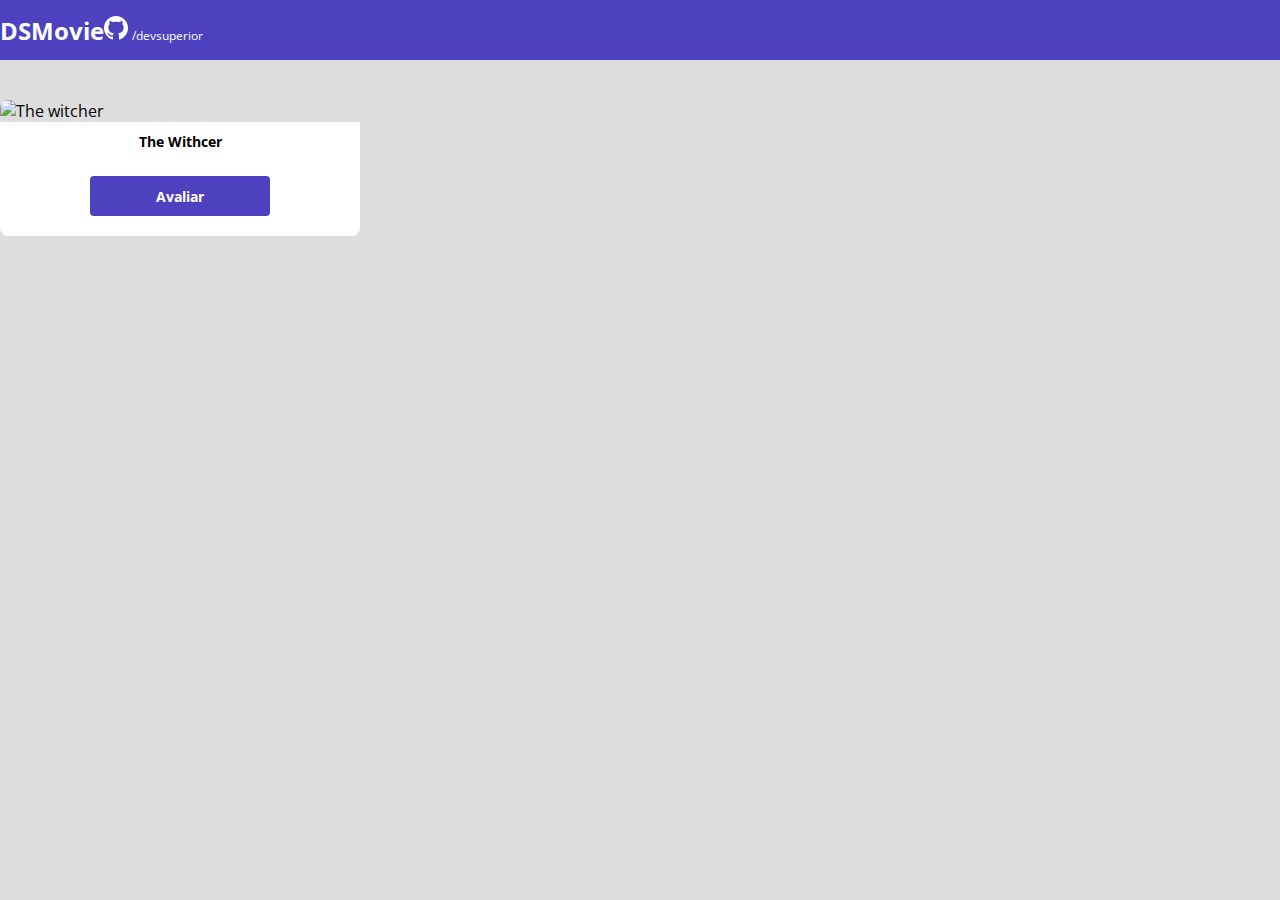
==== index.html @ dd4cf3e7 "Card de filmes" ====
<!DOCTYPE html>
<html lang="pt-br">

<head>
    <meta charset="UTF-8">
    <meta http-equiv="X-UA-Compatible" content="IE=edge">
    <meta name="viewport" content="width=device-width, initial-scale=1.0">
    <title>DSMovie</title>


    <link href="https://cdn.jsdelivr.net/npm/bootstrap@5.1.3/dist/css/bootstrap.min.css" rel="stylesheet"
        integrity="sha384-1BmE4kWBq78iYhFldvKuhfTAU6auU8tT94WrHftjDbrCEXSU1oBoqyl2QvZ6jIW3" crossorigin="anonymous">

    <link rel="stylesheet" href="css/styles.css">

</head>

<body>
    <header>
        <nav class="container">
            <h1>DSMovie</h1>

            <div class"dsmovie-contact-containe">
                <img src="img/github.svg" alt="Github">
                <a href="https://github.com/devsuperior">/devsuperior</a>
            </div>

        </nav>
    </header>

    <main>
        <section id="dsmovie-card-list" class="container">

            <div class="dsmovie-card">
                <img src="https://www.themoviedb.org/t/p/w533_and_h300_bestv2/jBJWaqoSCiARWtfV0GlqHrcdidd.jpg"alt="The witcher">                  
                <div class="dsmovie-card-description">
                    <h3> The Withcer</h3>
                    <a class="dsmovie-btn" href="form.html">Avaliar</a>
                           
                </div>
            </div>
        </section>
    </main>

</body>

</html>
---- css/styles.css ----
@import url('https://fonts.googleapis.com/css2?family=Open+Sans:wght@300;400;700&display=swap');

:root {
    --bg-gray: #ddd;
    --color-primary: #4D41C0;
    --white: #FFFFFF;
    --text-gray: #4a4a4a;
}

* {
    margin: 0;
    box-sizing: border-box;
    font-family: 'Open Sans', sans-serif;
}

h1,
h2,
h3,
h4,
h5,
h6 {
    margin: 0;
}

html,
body {
    background-color: var(--bg-gray);

}

header {
    background-color: var(--color-primary);
    color: var(--white);
    height: 60px;
    display: flex;
    align-items: center;

}

nav {
    display: flex;
    align-items: center;
    justify-content: space-between;

}

nav h1 {
    font-size: 24px;
    font-weight: 700;
}

nav a {
    font-size: 12px;
    font-weight: 400;

}

a,
a:hover {
    text-decoration: none;
    color: unset;

}

.dsmovie-contact-containe {
    display: flex;
    align-items: center;

}

.dsmovie-contact-containe img {
    margin-right: 10px;
}

#dsmovie-card-list {
    padding: 40px 0;
}

.dsmovie-card {
    width: 360px;
    }

.dsmovie-card img {
    border-radius: 8px 8px 0 0;
    width: 100%;
}

.dsmovie-card-description {
    background-color: var(--white);
    padding: 10px 0 20px 0;
    display: flex;
    flex-direction: column;
    align-items: center;
    border-radius: 0 0 8px 8px;
    

}

.dsmovie-card-description h3 {
    font-size: 14px;
    font-weight: 700;
    margin-bottom: 25px;

}

.dsmovie-btn,
.dsmovie-btn:hover {
    width: 180px;
    height: 40px;
    background-color: var(--color-primary);
    color: var(--white);
    font-size: 14px;
    font-weight: 700;
    display: flex;
    align-items: center;
    justify-content: center;
    border-radius: 4px;

}
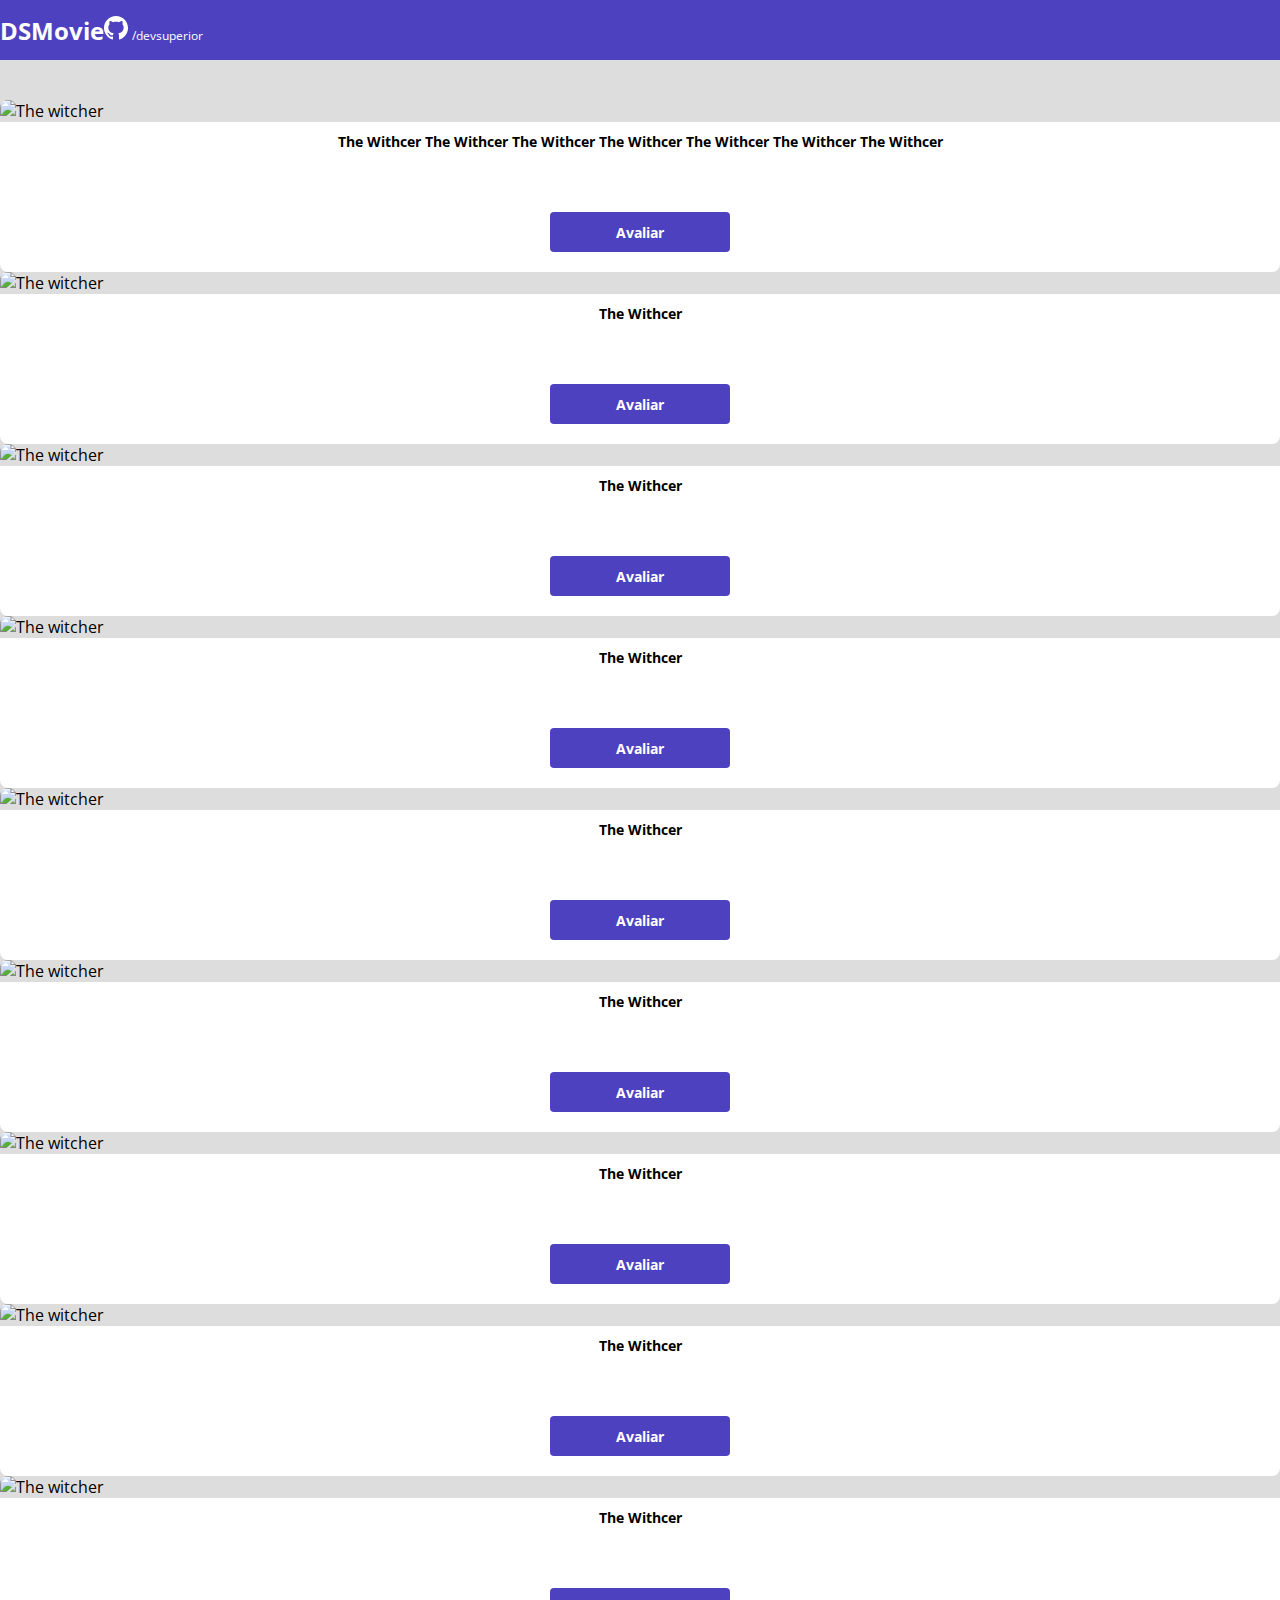
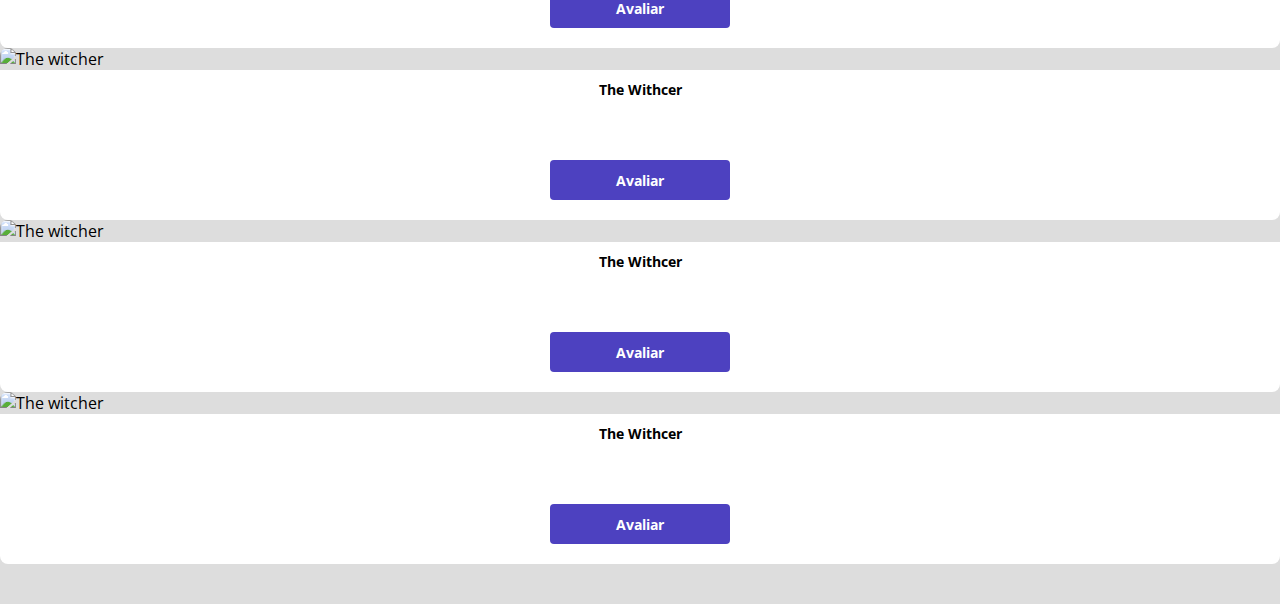
==== commit 4fe42fe3: "Listagem de cards" ====
--- a/index.html
+++ b/index.html
@@ -30,15 +30,143 @@
 
     <main>
         <section id="dsmovie-card-list" class="container">
+            <div class="row">
 
-            <div class="dsmovie-card">
-                <img src="https://www.themoviedb.org/t/p/w533_and_h300_bestv2/jBJWaqoSCiARWtfV0GlqHrcdidd.jpg"alt="The witcher">                  
-                <div class="dsmovie-card-description">
-                    <h3> The Withcer</h3>
-                    <a class="dsmovie-btn" href="form.html">Avaliar</a>
-                           
+                <div class="col-sm-6 col-lg-4 col-xl-3 mb-3">
+                    <div class="dsmovie-card">
+                        <img src="https://www.themoviedb.org/t/p/w533_and_h300_bestv2/jBJWaqoSCiARWtfV0GlqHrcdidd.jpg"
+                            alt="The witcher ">
+                        <div class="dsmovie-card-description">
+                            <h3> The Withcer The Withcer The Withcer The Withcer The Withcer The Withcer The Withcer</h3>
+                            <a class="dsmovie-btn" href="form.html">Avaliar</a>
+
+                        </div>
+                    </div>
                 </div>
-            </div>
+                <div class="col-sm-6 col-lg-4 col-xl-3 mb-3">
+                    <div class="dsmovie-card">
+                        <img src="https://www.themoviedb.org/t/p/w533_and_h300_bestv2/jBJWaqoSCiARWtfV0GlqHrcdidd.jpg"
+                            alt="The witcher">
+                        <div class="dsmovie-card-description">
+                            <h3> The Withcer</h3>
+                            <a class="dsmovie-btn" href="form.html">Avaliar</a>
+
+                        </div>
+                    </div>
+                </div>
+                <div class="col-sm-6 col-lg-4 col-xl-3 mb-3">
+                    <div class="dsmovie-card">
+                        <img src="https://www.themoviedb.org/t/p/w533_and_h300_bestv2/jBJWaqoSCiARWtfV0GlqHrcdidd.jpg"
+                            alt="The witcher">
+                        <div class="dsmovie-card-description">
+                            <h3> The Withcer</h3>
+                            <a class="dsmovie-btn" href="form.html">Avaliar</a>
+
+                        </div>
+                    </div>
+                </div>
+                <div class="col-sm-6 col-lg-4 col-xl-3 mb-3">
+                    <div class="dsmovie-card">
+                        <img src="https://www.themoviedb.org/t/p/w533_and_h300_bestv2/jBJWaqoSCiARWtfV0GlqHrcdidd.jpg"
+                            alt="The witcher">
+                        <div class="dsmovie-card-description">
+                            <h3> The Withcer</h3>
+                            <a class="dsmovie-btn" href="form.html">Avaliar</a>
+
+                        </div>
+                    </div>
+                </div>
+                <div class="col-sm-6 col-lg-4 col-xl-3 mb-3">
+                    <div class="dsmovie-card">
+                        <img src="https://www.themoviedb.org/t/p/w533_and_h300_bestv2/jBJWaqoSCiARWtfV0GlqHrcdidd.jpg"
+                            alt="The witcher">
+                        <div class="dsmovie-card-description">
+                            <h3> The Withcer</h3>
+                            <a class="dsmovie-btn" href="form.html">Avaliar</a>
+
+                        </div>
+                    </div>
+                </div>
+                <div class="col-sm-6 col-lg-4 col-xl-3 mb-3">
+                    <div class="dsmovie-card">
+                        <img src="https://www.themoviedb.org/t/p/w533_and_h300_bestv2/jBJWaqoSCiARWtfV0GlqHrcdidd.jpg"
+                            alt="The witcher">
+                        <div class="dsmovie-card-description">
+                            <h3> The Withcer</h3>
+                            <a class="dsmovie-btn" href="form.html">Avaliar</a>
+
+                        </div>
+                    </div>
+                </div>
+                <div class="col-sm-6 col-lg-4 col-xl-3 mb-3">
+                    <div class="dsmovie-card">
+                        <img src="https://www.themoviedb.org/t/p/w533_and_h300_bestv2/jBJWaqoSCiARWtfV0GlqHrcdidd.jpg"
+                            alt="The witcher">
+                        <div class="dsmovie-card-description">
+                            <h3> The Withcer</h3>
+                            <a class="dsmovie-btn" href="form.html">Avaliar</a>
+
+                        </div>
+                    </div>
+                </div>
+                <div class="col-sm-6 col-lg-4 col-xl-3 mb-3">
+                    <div class="dsmovie-card">
+                        <img src="https://www.themoviedb.org/t/p/w533_and_h300_bestv2/jBJWaqoSCiARWtfV0GlqHrcdidd.jpg"
+                            alt="The witcher">
+                        <div class="dsmovie-card-description">
+                            <h3> The Withcer</h3>
+                            <a class="dsmovie-btn" href="form.html">Avaliar</a>
+
+                        </div>
+                    </div>
+                </div>
+                <div class="col-sm-6 col-lg-4 col-xl-3 mb-3">
+                    <div class="dsmovie-card">
+                        <img src="https://www.themoviedb.org/t/p/w533_and_h300_bestv2/jBJWaqoSCiARWtfV0GlqHrcdidd.jpg"
+                            alt="The witcher">
+                        <div class="dsmovie-card-description">
+                            <h3> The Withcer</h3>
+                            <a class="dsmovie-btn" href="form.html">Avaliar</a>
+
+                        </div>
+                    </div>
+                </div>
+                <div class="col-sm-6 col-lg-4 col-xl-3 mb-3">
+                    <div class="dsmovie-card">
+                        <img src="https://www.themoviedb.org/t/p/w533_and_h300_bestv2/jBJWaqoSCiARWtfV0GlqHrcdidd.jpg"
+                            alt="The witcher">
+                        <div class="dsmovie-card-description">
+                            <h3> The Withcer</h3>
+                            <a class="dsmovie-btn" href="form.html">Avaliar</a>
+
+                        </div>
+                    </div>
+                </div>
+                <div class="col-sm-6 col-lg-4 col-xl-3 mb-3">
+                    <div class="dsmovie-card">
+                        <img src="https://www.themoviedb.org/t/p/w533_and_h300_bestv2/jBJWaqoSCiARWtfV0GlqHrcdidd.jpg"
+                            alt="The witcher">
+                        <div class="dsmovie-card-description">
+                            <h3> The Withcer</h3>
+                            <a class="dsmovie-btn" href="form.html">Avaliar</a>
+
+                        </div>
+                    </div>
+                </div>
+                <div class="col-sm-6 col-lg-4 col-xl-3 mb-3">
+                    <div class="dsmovie-card">
+                        <img src="https://www.themoviedb.org/t/p/w533_and_h300_bestv2/jBJWaqoSCiARWtfV0GlqHrcdidd.jpg"
+                            alt="The witcher">
+                        <div class="dsmovie-card-description">
+                            <h3> The Withcer</h3>
+                            <a class="dsmovie-btn" href="form.html">Avaliar</a>
+
+                        </div>
+                    </div>
+                </div>
+
+
+
         </section>
     </main>
 
--- a/css/styles.css
+++ b/css/styles.css
@@ -77,8 +77,8 @@
 }
 
 .dsmovie-card {
-    width: 360px;
-    }
+    width: 100%;
+}
 
 .dsmovie-card img {
     border-radius: 8px 8px 0 0;
@@ -87,12 +87,14 @@
 
 .dsmovie-card-description {
     background-color: var(--white);
-    padding: 10px 0 20px 0;
+    padding: 10px 20px 20px 20px;
     display: flex;
     flex-direction: column;
     align-items: center;
+    justify-content: space-between;
     border-radius: 0 0 8px 8px;
-    
+    min-height: 150px;
+
 
 }
 
@@ -100,7 +102,8 @@
     font-size: 14px;
     font-weight: 700;
     margin-bottom: 25px;
-
+    text-align: center;
+    
 }
 
 .dsmovie-btn,
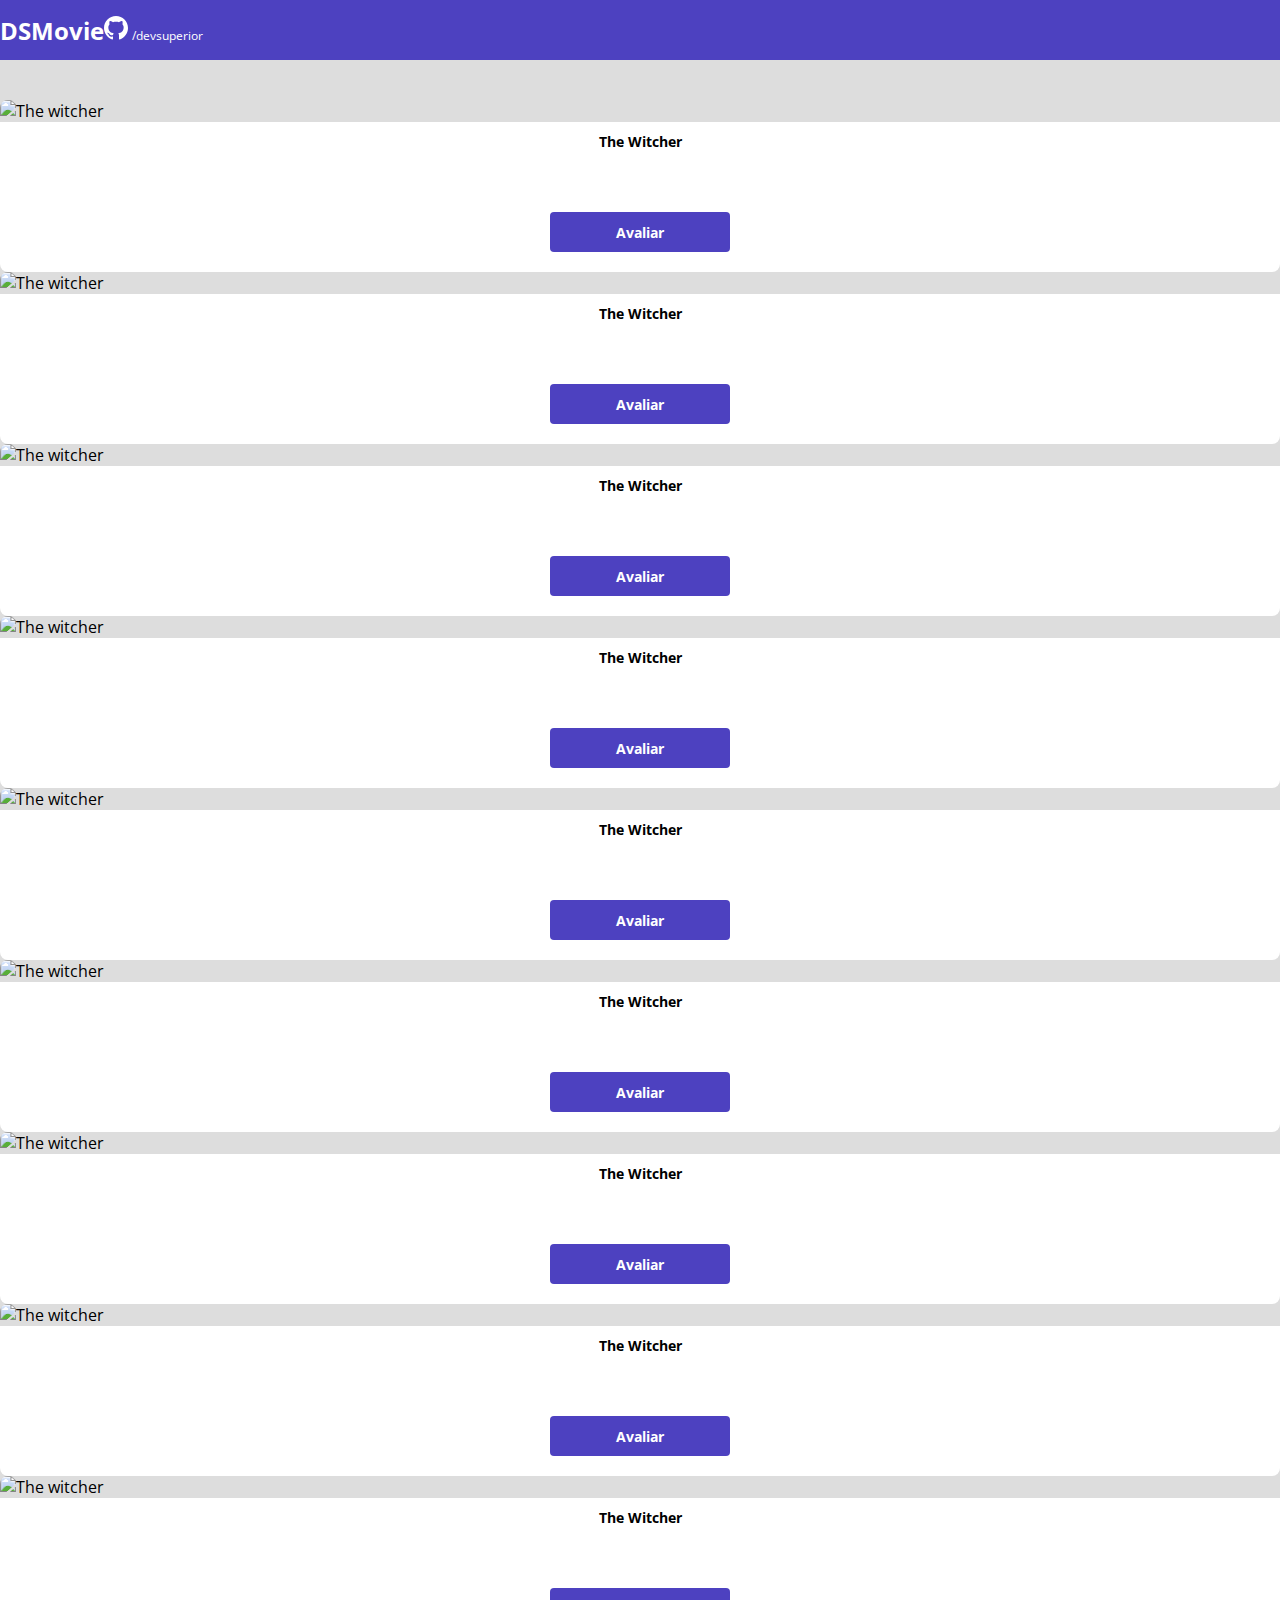
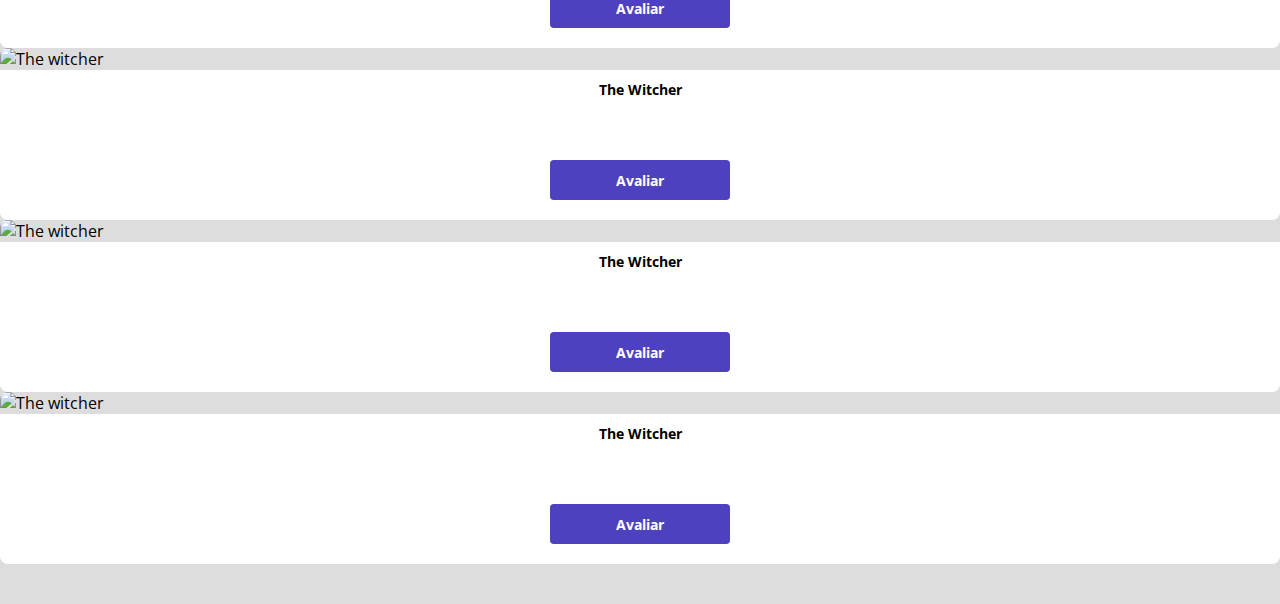
==== commit a85800a8: "Formulario PARTE 1" ====
--- a/index.html
+++ b/index.html
@@ -37,7 +37,7 @@
                         <img src="https://www.themoviedb.org/t/p/w533_and_h300_bestv2/jBJWaqoSCiARWtfV0GlqHrcdidd.jpg"
                             alt="The witcher ">
                         <div class="dsmovie-card-description">
-                            <h3> The Withcer The Withcer The Withcer The Withcer The Withcer The Withcer The Withcer</h3>
+                            <h3>The Witcher</h3>
                             <a class="dsmovie-btn" href="form.html">Avaliar</a>
 
                         </div>
@@ -48,7 +48,7 @@
                         <img src="https://www.themoviedb.org/t/p/w533_and_h300_bestv2/jBJWaqoSCiARWtfV0GlqHrcdidd.jpg"
                             alt="The witcher">
                         <div class="dsmovie-card-description">
-                            <h3> The Withcer</h3>
+                            <h3> The Witcher</h3>
                             <a class="dsmovie-btn" href="form.html">Avaliar</a>
 
                         </div>
@@ -59,7 +59,7 @@
                         <img src="https://www.themoviedb.org/t/p/w533_and_h300_bestv2/jBJWaqoSCiARWtfV0GlqHrcdidd.jpg"
                             alt="The witcher">
                         <div class="dsmovie-card-description">
-                            <h3> The Withcer</h3>
+                            <h3> The Witcher</h3>
                             <a class="dsmovie-btn" href="form.html">Avaliar</a>
 
                         </div>
@@ -70,7 +70,7 @@
                         <img src="https://www.themoviedb.org/t/p/w533_and_h300_bestv2/jBJWaqoSCiARWtfV0GlqHrcdidd.jpg"
                             alt="The witcher">
                         <div class="dsmovie-card-description">
-                            <h3> The Withcer</h3>
+                            <h3> The Witcher</h3>
                             <a class="dsmovie-btn" href="form.html">Avaliar</a>
 
                         </div>
@@ -81,7 +81,7 @@
                         <img src="https://www.themoviedb.org/t/p/w533_and_h300_bestv2/jBJWaqoSCiARWtfV0GlqHrcdidd.jpg"
                             alt="The witcher">
                         <div class="dsmovie-card-description">
-                            <h3> The Withcer</h3>
+                            <h3> The Witcher</h3>
                             <a class="dsmovie-btn" href="form.html">Avaliar</a>
 
                         </div>
@@ -92,7 +92,7 @@
                         <img src="https://www.themoviedb.org/t/p/w533_and_h300_bestv2/jBJWaqoSCiARWtfV0GlqHrcdidd.jpg"
                             alt="The witcher">
                         <div class="dsmovie-card-description">
-                            <h3> The Withcer</h3>
+                            <h3> The Witcher</h3>
                             <a class="dsmovie-btn" href="form.html">Avaliar</a>
 
                         </div>
@@ -103,7 +103,7 @@
                         <img src="https://www.themoviedb.org/t/p/w533_and_h300_bestv2/jBJWaqoSCiARWtfV0GlqHrcdidd.jpg"
                             alt="The witcher">
                         <div class="dsmovie-card-description">
-                            <h3> The Withcer</h3>
+                            <h3> The Witcher</h3>
                             <a class="dsmovie-btn" href="form.html">Avaliar</a>
 
                         </div>
@@ -114,7 +114,7 @@
                         <img src="https://www.themoviedb.org/t/p/w533_and_h300_bestv2/jBJWaqoSCiARWtfV0GlqHrcdidd.jpg"
                             alt="The witcher">
                         <div class="dsmovie-card-description">
-                            <h3> The Withcer</h3>
+                            <h3> The Witcher</h3>
                             <a class="dsmovie-btn" href="form.html">Avaliar</a>
 
                         </div>
@@ -125,7 +125,7 @@
                         <img src="https://www.themoviedb.org/t/p/w533_and_h300_bestv2/jBJWaqoSCiARWtfV0GlqHrcdidd.jpg"
                             alt="The witcher">
                         <div class="dsmovie-card-description">
-                            <h3> The Withcer</h3>
+                            <h3> The Witcher</h3>
                             <a class="dsmovie-btn" href="form.html">Avaliar</a>
 
                         </div>
@@ -136,7 +136,7 @@
                         <img src="https://www.themoviedb.org/t/p/w533_and_h300_bestv2/jBJWaqoSCiARWtfV0GlqHrcdidd.jpg"
                             alt="The witcher">
                         <div class="dsmovie-card-description">
-                            <h3> The Withcer</h3>
+                            <h3> The Witcher</h3>
                             <a class="dsmovie-btn" href="form.html">Avaliar</a>
 
                         </div>
@@ -147,7 +147,7 @@
                         <img src="https://www.themoviedb.org/t/p/w533_and_h300_bestv2/jBJWaqoSCiARWtfV0GlqHrcdidd.jpg"
                             alt="The witcher">
                         <div class="dsmovie-card-description">
-                            <h3> The Withcer</h3>
+                            <h3> The Witcher</h3>
                             <a class="dsmovie-btn" href="form.html">Avaliar</a>
 
                         </div>
@@ -158,7 +158,7 @@
                         <img src="https://www.themoviedb.org/t/p/w533_and_h300_bestv2/jBJWaqoSCiARWtfV0GlqHrcdidd.jpg"
                             alt="The witcher">
                         <div class="dsmovie-card-description">
-                            <h3> The Withcer</h3>
+                            <h3> The Witcher</h3>
                             <a class="dsmovie-btn" href="form.html">Avaliar</a>
 
                         </div>
--- a/css/styles.css
+++ b/css/styles.css
@@ -119,4 +119,10 @@
     justify-content: center;
     border-radius: 4px;
 
+}
+
+.dsmovie-form-container {
+
+    padding: 40px 0;
+    max-width: 480px;
 }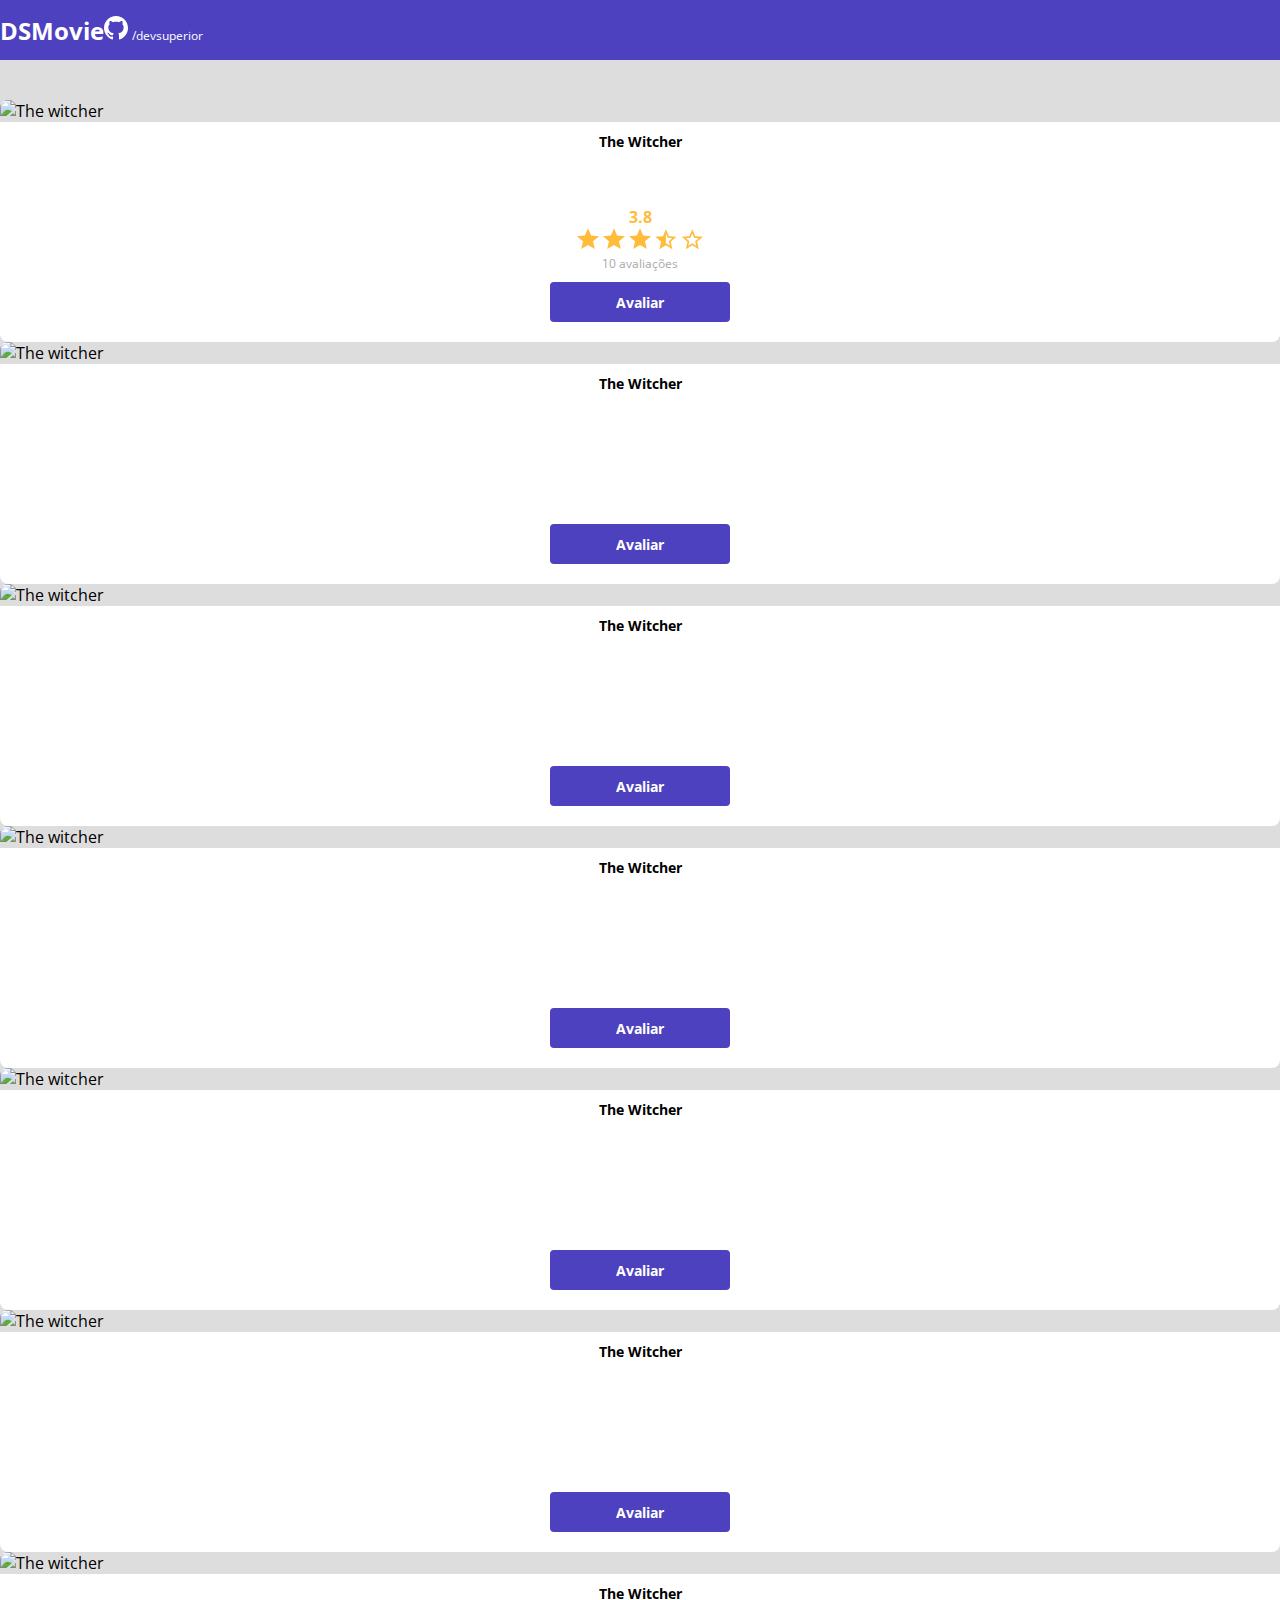
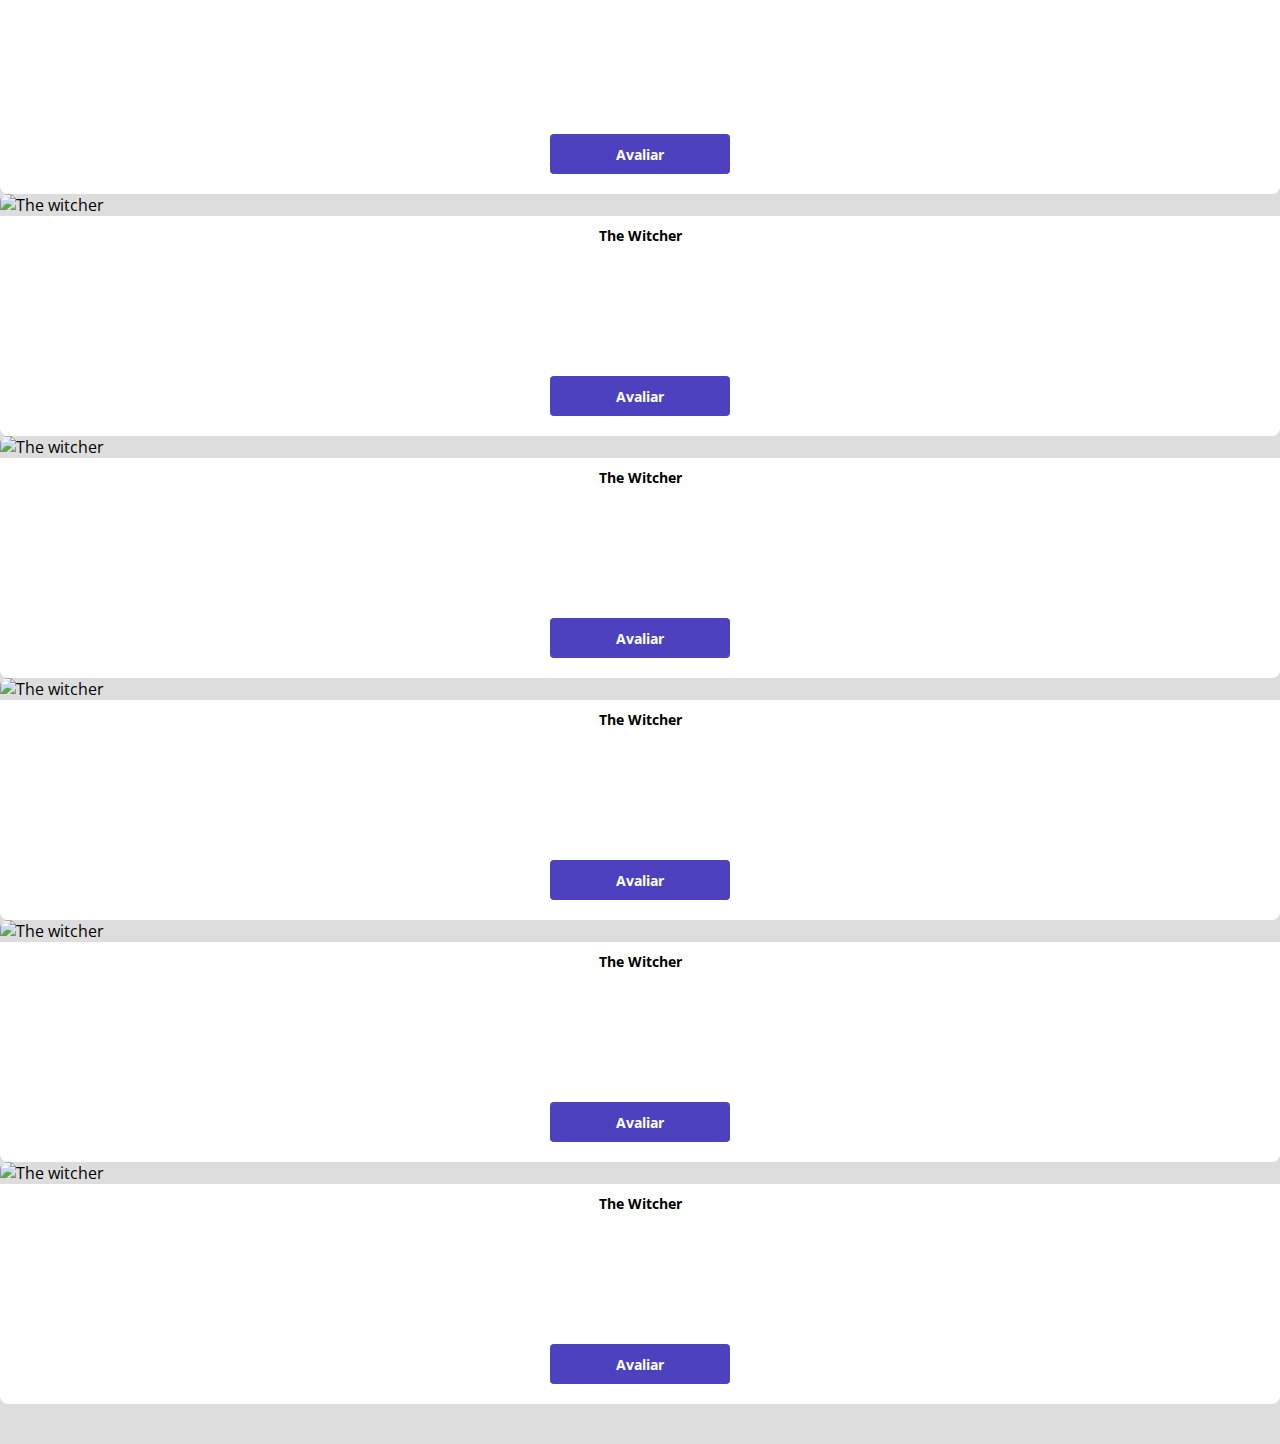
==== commit d80287d7: "Avaliação com estrelas" ====
--- a/index.html
+++ b/index.html
@@ -38,132 +38,145 @@
                             alt="The witcher ">
                         <div class="dsmovie-card-description">
                             <h3>The Witcher</h3>
-                            <a class="dsmovie-btn" href="form.html">Avaliar</a>
 
+                            <div class="dsmovie-card-description-bottom">
+                                <h4>3.8</h4>
+                                <div>
+
+                                    <img src="img/star-full.svg" alt="Star">
+                                    <img src="img/star-full.svg" alt="Star">
+                                    <img src="img/star-full.svg" alt="Star">
+                                    <img src="img/star-half.svg" alt="Star">
+                                    <img src="img/star-empty.svg" alt="Star">
+                                </div>
+                                <p>10 avaliações</p>
+
+                                <a class="dsmovie-btn" href="form.html">Avaliar</a>
+                            </div>
                         </div>
                     </div>
                 </div>
-                <div class="col-sm-6 col-lg-4 col-xl-3 mb-3">
-                    <div class="dsmovie-card">
-                        <img src="https://www.themoviedb.org/t/p/w533_and_h300_bestv2/jBJWaqoSCiARWtfV0GlqHrcdidd.jpg"
-                            alt="The witcher">
-                        <div class="dsmovie-card-description">
-                            <h3> The Witcher</h3>
-                            <a class="dsmovie-btn" href="form.html">Avaliar</a>
+                    <div class="col-sm-6 col-lg-4 col-xl-3 mb-3">
+                        <div class="dsmovie-card">
+                            <img src="https://www.themoviedb.org/t/p/w533_and_h300_bestv2/jBJWaqoSCiARWtfV0GlqHrcdidd.jpg"
+                                alt="The witcher">
+                            <div class="dsmovie-card-description">
+                                <h3> The Witcher</h3>
+                                <a class="dsmovie-btn" href="form.html">Avaliar</a>
 
+                            </div>
                         </div>
                     </div>
-                </div>
-                <div class="col-sm-6 col-lg-4 col-xl-3 mb-3">
-                    <div class="dsmovie-card">
-                        <img src="https://www.themoviedb.org/t/p/w533_and_h300_bestv2/jBJWaqoSCiARWtfV0GlqHrcdidd.jpg"
-                            alt="The witcher">
-                        <div class="dsmovie-card-description">
-                            <h3> The Witcher</h3>
-                            <a class="dsmovie-btn" href="form.html">Avaliar</a>
+                    <div class="col-sm-6 col-lg-4 col-xl-3 mb-3">
+                        <div class="dsmovie-card">
+                            <img src="https://www.themoviedb.org/t/p/w533_and_h300_bestv2/jBJWaqoSCiARWtfV0GlqHrcdidd.jpg"
+                                alt="The witcher">
+                            <div class="dsmovie-card-description">
+                                <h3> The Witcher</h3>
+                                <a class="dsmovie-btn" href="form.html">Avaliar</a>
 
+                            </div>
                         </div>
                     </div>
-                </div>
-                <div class="col-sm-6 col-lg-4 col-xl-3 mb-3">
-                    <div class="dsmovie-card">
-                        <img src="https://www.themoviedb.org/t/p/w533_and_h300_bestv2/jBJWaqoSCiARWtfV0GlqHrcdidd.jpg"
-                            alt="The witcher">
-                        <div class="dsmovie-card-description">
-                            <h3> The Witcher</h3>
-                            <a class="dsmovie-btn" href="form.html">Avaliar</a>
+                    <div class="col-sm-6 col-lg-4 col-xl-3 mb-3">
+                        <div class="dsmovie-card">
+                            <img src="https://www.themoviedb.org/t/p/w533_and_h300_bestv2/jBJWaqoSCiARWtfV0GlqHrcdidd.jpg"
+                                alt="The witcher">
+                            <div class="dsmovie-card-description">
+                                <h3> The Witcher</h3>
+                                <a class="dsmovie-btn" href="form.html">Avaliar</a>
 
+                            </div>
                         </div>
                     </div>
-                </div>
-                <div class="col-sm-6 col-lg-4 col-xl-3 mb-3">
-                    <div class="dsmovie-card">
-                        <img src="https://www.themoviedb.org/t/p/w533_and_h300_bestv2/jBJWaqoSCiARWtfV0GlqHrcdidd.jpg"
-                            alt="The witcher">
-                        <div class="dsmovie-card-description">
-                            <h3> The Witcher</h3>
-                            <a class="dsmovie-btn" href="form.html">Avaliar</a>
+                    <div class="col-sm-6 col-lg-4 col-xl-3 mb-3">
+                        <div class="dsmovie-card">
+                            <img src="https://www.themoviedb.org/t/p/w533_and_h300_bestv2/jBJWaqoSCiARWtfV0GlqHrcdidd.jpg"
+                                alt="The witcher">
+                            <div class="dsmovie-card-description">
+                                <h3> The Witcher</h3>
+                                <a class="dsmovie-btn" href="form.html">Avaliar</a>
 
+                            </div>
                         </div>
                     </div>
-                </div>
-                <div class="col-sm-6 col-lg-4 col-xl-3 mb-3">
-                    <div class="dsmovie-card">
-                        <img src="https://www.themoviedb.org/t/p/w533_and_h300_bestv2/jBJWaqoSCiARWtfV0GlqHrcdidd.jpg"
-                            alt="The witcher">
-                        <div class="dsmovie-card-description">
-                            <h3> The Witcher</h3>
-                            <a class="dsmovie-btn" href="form.html">Avaliar</a>
+                    <div class="col-sm-6 col-lg-4 col-xl-3 mb-3">
+                        <div class="dsmovie-card">
+                            <img src="https://www.themoviedb.org/t/p/w533_and_h300_bestv2/jBJWaqoSCiARWtfV0GlqHrcdidd.jpg"
+                                alt="The witcher">
+                            <div class="dsmovie-card-description">
+                                <h3> The Witcher</h3>
+                                <a class="dsmovie-btn" href="form.html">Avaliar</a>
 
+                            </div>
                         </div>
                     </div>
-                </div>
-                <div class="col-sm-6 col-lg-4 col-xl-3 mb-3">
-                    <div class="dsmovie-card">
-                        <img src="https://www.themoviedb.org/t/p/w533_and_h300_bestv2/jBJWaqoSCiARWtfV0GlqHrcdidd.jpg"
-                            alt="The witcher">
-                        <div class="dsmovie-card-description">
-                            <h3> The Witcher</h3>
-                            <a class="dsmovie-btn" href="form.html">Avaliar</a>
+                    <div class="col-sm-6 col-lg-4 col-xl-3 mb-3">
+                        <div class="dsmovie-card">
+                            <img src="https://www.themoviedb.org/t/p/w533_and_h300_bestv2/jBJWaqoSCiARWtfV0GlqHrcdidd.jpg"
+                                alt="The witcher">
+                            <div class="dsmovie-card-description">
+                                <h3> The Witcher</h3>
+                                <a class="dsmovie-btn" href="form.html">Avaliar</a>
 
+                            </div>
                         </div>
                     </div>
-                </div>
-                <div class="col-sm-6 col-lg-4 col-xl-3 mb-3">
-                    <div class="dsmovie-card">
-                        <img src="https://www.themoviedb.org/t/p/w533_and_h300_bestv2/jBJWaqoSCiARWtfV0GlqHrcdidd.jpg"
-                            alt="The witcher">
-                        <div class="dsmovie-card-description">
-                            <h3> The Witcher</h3>
-                            <a class="dsmovie-btn" href="form.html">Avaliar</a>
+                    <div class="col-sm-6 col-lg-4 col-xl-3 mb-3">
+                        <div class="dsmovie-card">
+                            <img src="https://www.themoviedb.org/t/p/w533_and_h300_bestv2/jBJWaqoSCiARWtfV0GlqHrcdidd.jpg"
+                                alt="The witcher">
+                            <div class="dsmovie-card-description">
+                                <h3> The Witcher</h3>
+                                <a class="dsmovie-btn" href="form.html">Avaliar</a>
 
+                            </div>
                         </div>
                     </div>
-                </div>
-                <div class="col-sm-6 col-lg-4 col-xl-3 mb-3">
-                    <div class="dsmovie-card">
-                        <img src="https://www.themoviedb.org/t/p/w533_and_h300_bestv2/jBJWaqoSCiARWtfV0GlqHrcdidd.jpg"
-                            alt="The witcher">
-                        <div class="dsmovie-card-description">
-                            <h3> The Witcher</h3>
-                            <a class="dsmovie-btn" href="form.html">Avaliar</a>
+                    <div class="col-sm-6 col-lg-4 col-xl-3 mb-3">
+                        <div class="dsmovie-card">
+                            <img src="https://www.themoviedb.org/t/p/w533_and_h300_bestv2/jBJWaqoSCiARWtfV0GlqHrcdidd.jpg"
+                                alt="The witcher">
+                            <div class="dsmovie-card-description">
+                                <h3> The Witcher</h3>
+                                <a class="dsmovie-btn" href="form.html">Avaliar</a>
 
+                            </div>
                         </div>
                     </div>
-                </div>
-                <div class="col-sm-6 col-lg-4 col-xl-3 mb-3">
-                    <div class="dsmovie-card">
-                        <img src="https://www.themoviedb.org/t/p/w533_and_h300_bestv2/jBJWaqoSCiARWtfV0GlqHrcdidd.jpg"
-                            alt="The witcher">
-                        <div class="dsmovie-card-description">
-                            <h3> The Witcher</h3>
-                            <a class="dsmovie-btn" href="form.html">Avaliar</a>
+                    <div class="col-sm-6 col-lg-4 col-xl-3 mb-3">
+                        <div class="dsmovie-card">
+                            <img src="https://www.themoviedb.org/t/p/w533_and_h300_bestv2/jBJWaqoSCiARWtfV0GlqHrcdidd.jpg"
+                                alt="The witcher">
+                            <div class="dsmovie-card-description">
+                                <h3> The Witcher</h3>
+                                <a class="dsmovie-btn" href="form.html">Avaliar</a>
 
+                            </div>
                         </div>
                     </div>
-                </div>
-                <div class="col-sm-6 col-lg-4 col-xl-3 mb-3">
-                    <div class="dsmovie-card">
-                        <img src="https://www.themoviedb.org/t/p/w533_and_h300_bestv2/jBJWaqoSCiARWtfV0GlqHrcdidd.jpg"
-                            alt="The witcher">
-                        <div class="dsmovie-card-description">
-                            <h3> The Witcher</h3>
-                            <a class="dsmovie-btn" href="form.html">Avaliar</a>
+                    <div class="col-sm-6 col-lg-4 col-xl-3 mb-3">
+                        <div class="dsmovie-card">
+                            <img src="https://www.themoviedb.org/t/p/w533_and_h300_bestv2/jBJWaqoSCiARWtfV0GlqHrcdidd.jpg"
+                                alt="The witcher">
+                            <div class="dsmovie-card-description">
+                                <h3> The Witcher</h3>
+                                <a class="dsmovie-btn" href="form.html">Avaliar</a>
 
+                            </div>
                         </div>
                     </div>
-                </div>
-                <div class="col-sm-6 col-lg-4 col-xl-3 mb-3">
-                    <div class="dsmovie-card">
-                        <img src="https://www.themoviedb.org/t/p/w533_and_h300_bestv2/jBJWaqoSCiARWtfV0GlqHrcdidd.jpg"
-                            alt="The witcher">
-                        <div class="dsmovie-card-description">
-                            <h3> The Witcher</h3>
-                            <a class="dsmovie-btn" href="form.html">Avaliar</a>
+                    <div class="col-sm-6 col-lg-4 col-xl-3 mb-3">
+                        <div class="dsmovie-card">
+                            <img src="https://www.themoviedb.org/t/p/w533_and_h300_bestv2/jBJWaqoSCiARWtfV0GlqHrcdidd.jpg"
+                                alt="The witcher">
+                            <div class="dsmovie-card-description">
+                                <h3> The Witcher</h3>
+                                <a class="dsmovie-btn" href="form.html">Avaliar</a>
 
+                            </div>
                         </div>
                     </div>
-                </div>
 
 
 
--- a/css/styles.css
+++ b/css/styles.css
@@ -5,6 +5,8 @@
     --color-primary: #4D41C0;
     --white: #FFFFFF;
     --text-gray: #4a4a4a;
+    --text-light-gray: #aaa;
+    --star-yellow: #FFBB3A;
 }
 
 * {
@@ -93,7 +95,7 @@
     align-items: center;
     justify-content: space-between;
     border-radius: 0 0 8px 8px;
-    min-height: 150px;
+    height: 220px;
 
 
 }
@@ -103,11 +105,37 @@
     font-weight: 700;
     margin-bottom: 25px;
     text-align: center;
-    
+
+}
+.dsmovie-card-description-bottom {
+    display: flex;
+    flex-direction: column;
+    align-items: center;
 }
 
-.dsmovie-btn,
-.dsmovie-btn:hover {
+.dsmovie-card-description-bottom h4 { 
+    font-size 16px;
+    font-weight: 700;
+    color: var(--star-yellow);
+}
+
+.dsmovie-card-description-bottom img {
+    width: 22px;
+}
+
+.dsmovie-card-description-bottom p {
+    font-size: 12px;
+    font-weight: 400;
+    color: var(--text-light-gray);
+    margin-bottom: 10px;
+
+}
+
+
+
+
+
+.dsmovie-btn, .dsmovie-btn:hover {
     width: 180px;
     height: 40px;
     background-color: var(--color-primary);
@@ -118,6 +146,7 @@
     align-items: center;
     justify-content: center;
     border-radius: 4px;
+    border: 0;
 
 }
 
@@ -125,4 +154,40 @@
 
     padding: 40px 0;
     max-width: 480px;
+}
+
+.dsmovie-form-description {
+    background-color: var(--white);
+    padding: 20px;
+    display: flex;
+    flex-direction: column;
+    align-items: center;
+    border-radius: 0 0 8px 8px;
+
+}
+
+.dsmovie-form {
+    width: 100%;
+}
+
+.dsmovie-form-description h3 {
+    font-size: 13px;
+    font-weight: 700;
+    margin-bottom: 20px;
+}
+.dsmovi-form-group { 
+    margin-bottom: 20px;
+}
+
+dsmovi-form-group label {
+    font-size: 12px;
+    color: var(--text-light-gray);
+}
+
+.dsmovie-form-btn-container {
+    height: 100px;
+    display: flex;
+    flex-direction: column;
+    align-items: center;
+    justify-content: space-between;
 }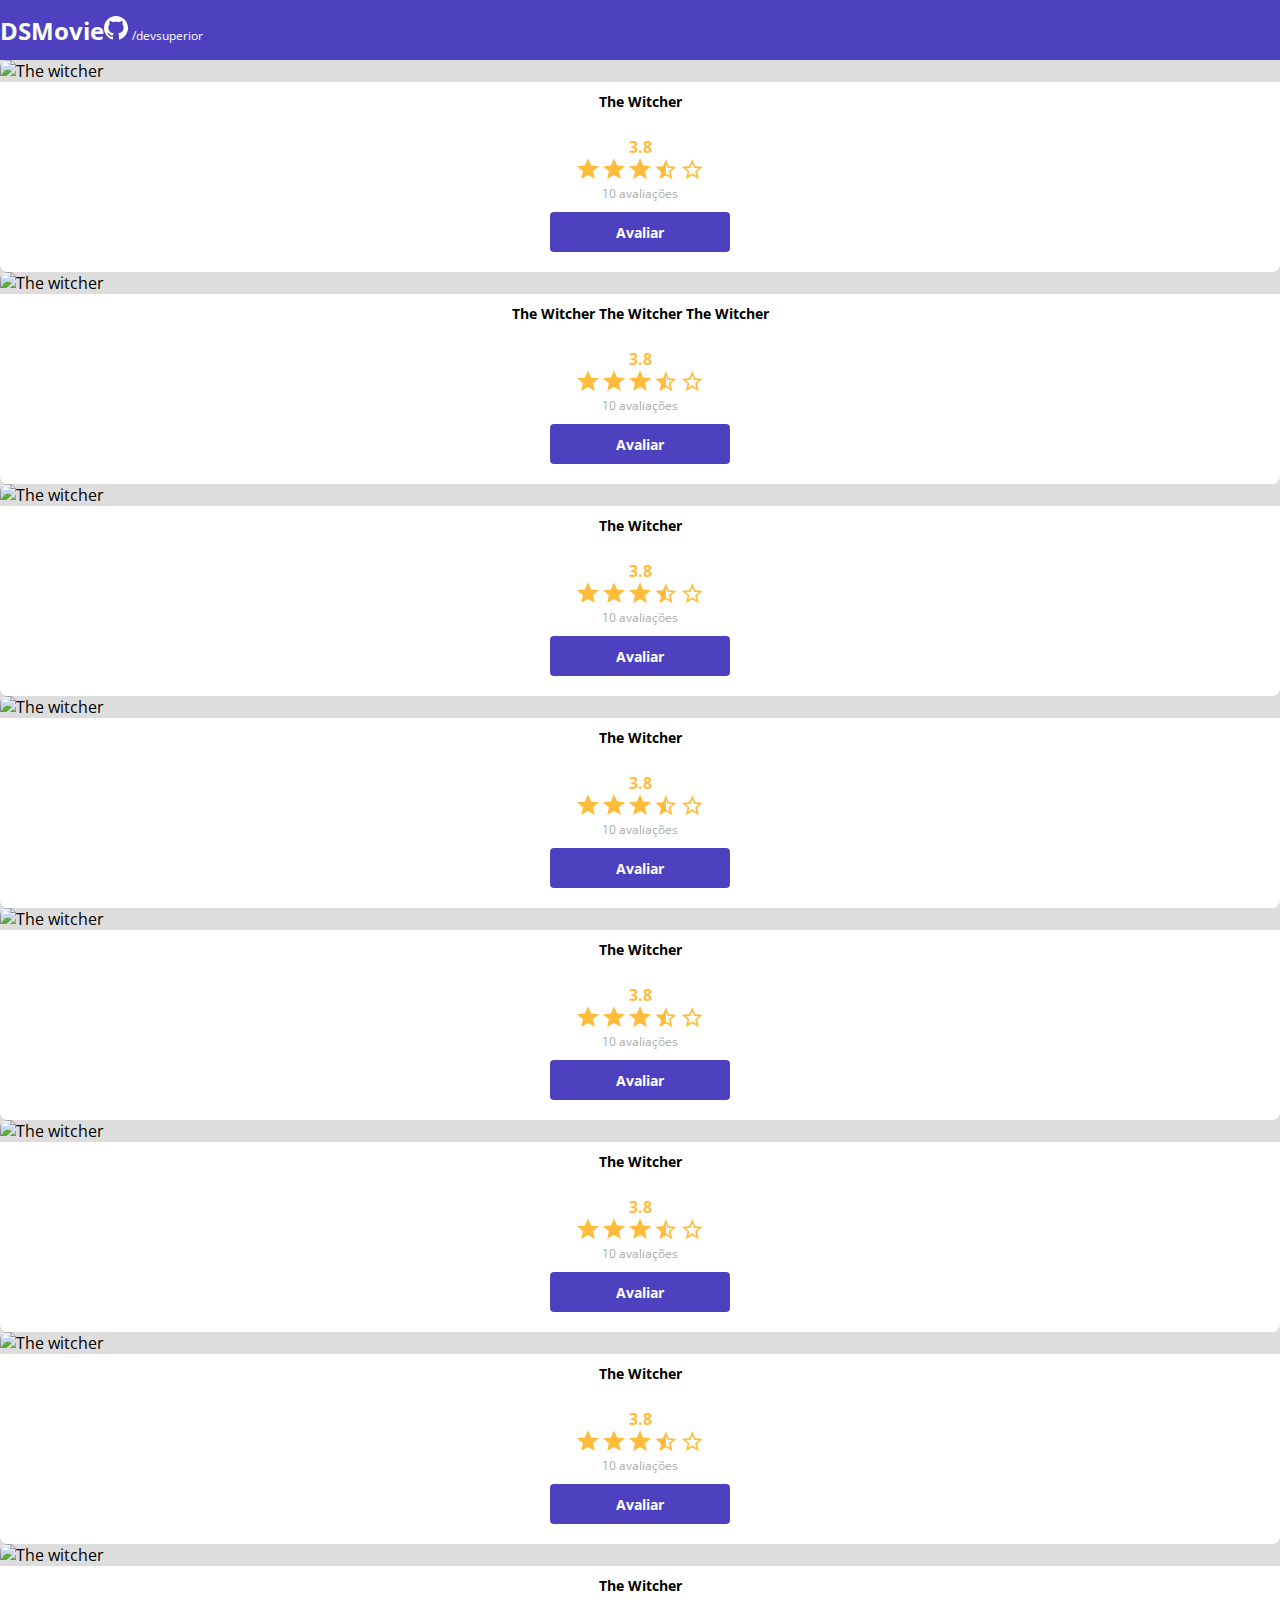
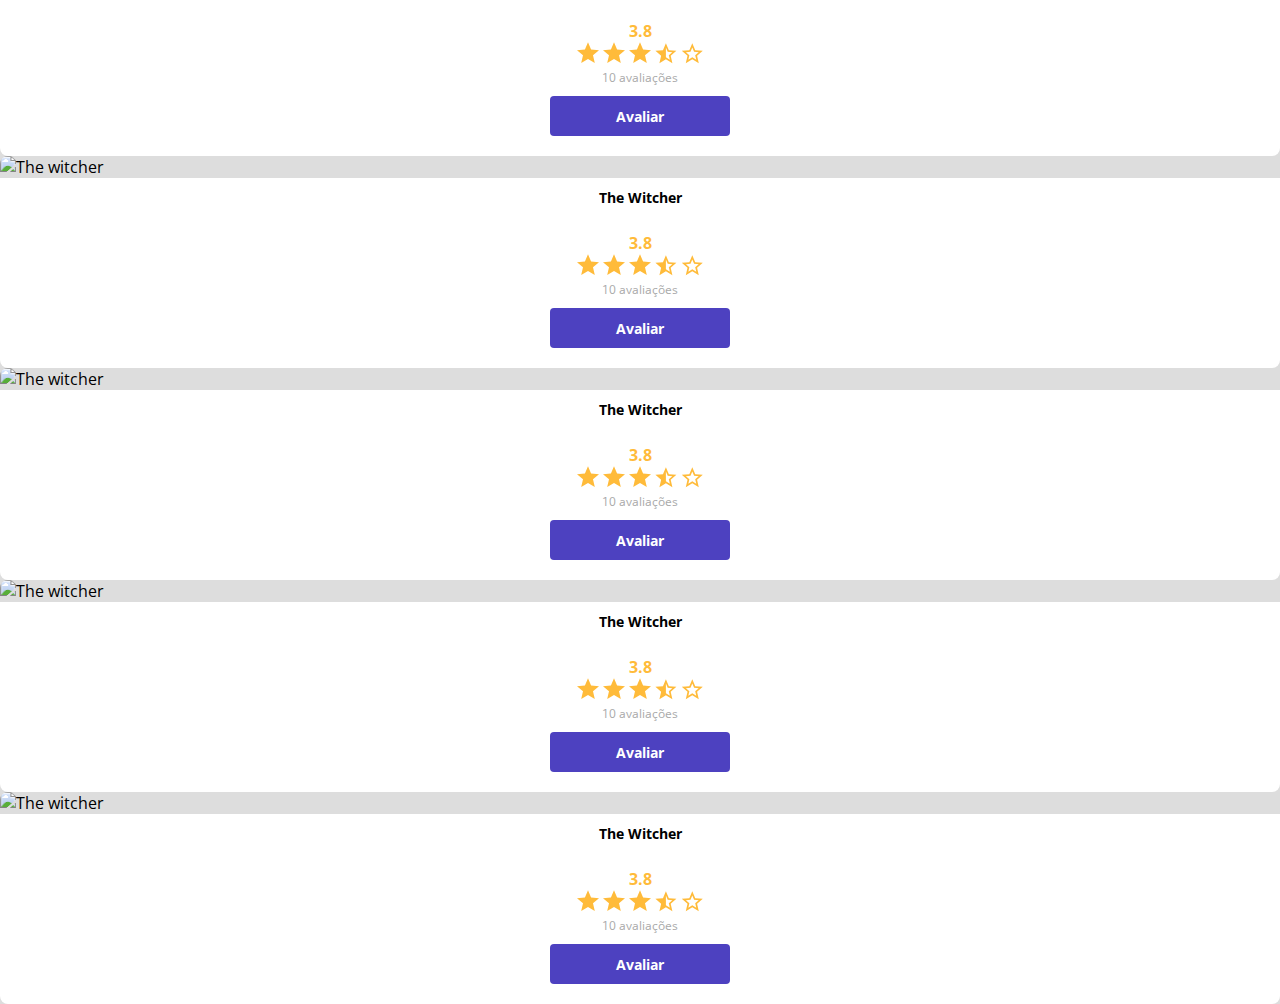
==== commit 1cfebf0e: "Polimento da listagem" ====
--- a/index.html
+++ b/index.html
@@ -56,130 +56,271 @@
                         </div>
                     </div>
                 </div>
-                    <div class="col-sm-6 col-lg-4 col-xl-3 mb-3">
-                        <div class="dsmovie-card">
-                            <img src="https://www.themoviedb.org/t/p/w533_and_h300_bestv2/jBJWaqoSCiARWtfV0GlqHrcdidd.jpg"
-                                alt="The witcher">
-                            <div class="dsmovie-card-description">
-                                <h3> The Witcher</h3>
-                                <a class="dsmovie-btn" href="form.html">Avaliar</a>
-
-                            </div>
-                        </div>
-                    </div>
-                    <div class="col-sm-6 col-lg-4 col-xl-3 mb-3">
-                        <div class="dsmovie-card">
-                            <img src="https://www.themoviedb.org/t/p/w533_and_h300_bestv2/jBJWaqoSCiARWtfV0GlqHrcdidd.jpg"
-                                alt="The witcher">
-                            <div class="dsmovie-card-description">
-                                <h3> The Witcher</h3>
-                                <a class="dsmovie-btn" href="form.html">Avaliar</a>
-
-                            </div>
-                        </div>
-                    </div>
-                    <div class="col-sm-6 col-lg-4 col-xl-3 mb-3">
-                        <div class="dsmovie-card">
-                            <img src="https://www.themoviedb.org/t/p/w533_and_h300_bestv2/jBJWaqoSCiARWtfV0GlqHrcdidd.jpg"
-                                alt="The witcher">
-                            <div class="dsmovie-card-description">
-                                <h3> The Witcher</h3>
-                                <a class="dsmovie-btn" href="form.html">Avaliar</a>
-
-                            </div>
-                        </div>
-                    </div>
-                    <div class="col-sm-6 col-lg-4 col-xl-3 mb-3">
-                        <div class="dsmovie-card">
-                            <img src="https://www.themoviedb.org/t/p/w533_and_h300_bestv2/jBJWaqoSCiARWtfV0GlqHrcdidd.jpg"
-                                alt="The witcher">
-                            <div class="dsmovie-card-description">
-                                <h3> The Witcher</h3>
-                                <a class="dsmovie-btn" href="form.html">Avaliar</a>
-
-                            </div>
-                        </div>
-                    </div>
-                    <div class="col-sm-6 col-lg-4 col-xl-3 mb-3">
-                        <div class="dsmovie-card">
-                            <img src="https://www.themoviedb.org/t/p/w533_and_h300_bestv2/jBJWaqoSCiARWtfV0GlqHrcdidd.jpg"
-                                alt="The witcher">
-                            <div class="dsmovie-card-description">
-                                <h3> The Witcher</h3>
-                                <a class="dsmovie-btn" href="form.html">Avaliar</a>
-
-                            </div>
-                        </div>
-                    </div>
-                    <div class="col-sm-6 col-lg-4 col-xl-3 mb-3">
-                        <div class="dsmovie-card">
-                            <img src="https://www.themoviedb.org/t/p/w533_and_h300_bestv2/jBJWaqoSCiARWtfV0GlqHrcdidd.jpg"
-                                alt="The witcher">
-                            <div class="dsmovie-card-description">
-                                <h3> The Witcher</h3>
-                                <a class="dsmovie-btn" href="form.html">Avaliar</a>
-
-                            </div>
-                        </div>
-                    </div>
-                    <div class="col-sm-6 col-lg-4 col-xl-3 mb-3">
-                        <div class="dsmovie-card">
-                            <img src="https://www.themoviedb.org/t/p/w533_and_h300_bestv2/jBJWaqoSCiARWtfV0GlqHrcdidd.jpg"
-                                alt="The witcher">
-                            <div class="dsmovie-card-description">
-                                <h3> The Witcher</h3>
-                                <a class="dsmovie-btn" href="form.html">Avaliar</a>
-
-                            </div>
-                        </div>
-                    </div>
-                    <div class="col-sm-6 col-lg-4 col-xl-3 mb-3">
-                        <div class="dsmovie-card">
-                            <img src="https://www.themoviedb.org/t/p/w533_and_h300_bestv2/jBJWaqoSCiARWtfV0GlqHrcdidd.jpg"
-                                alt="The witcher">
-                            <div class="dsmovie-card-description">
-                                <h3> The Witcher</h3>
-                                <a class="dsmovie-btn" href="form.html">Avaliar</a>
-
-                            </div>
-                        </div>
-                    </div>
-                    <div class="col-sm-6 col-lg-4 col-xl-3 mb-3">
-                        <div class="dsmovie-card">
-                            <img src="https://www.themoviedb.org/t/p/w533_and_h300_bestv2/jBJWaqoSCiARWtfV0GlqHrcdidd.jpg"
-                                alt="The witcher">
-                            <div class="dsmovie-card-description">
-                                <h3> The Witcher</h3>
-                                <a class="dsmovie-btn" href="form.html">Avaliar</a>
-
-                            </div>
-                        </div>
-                    </div>
-                    <div class="col-sm-6 col-lg-4 col-xl-3 mb-3">
-                        <div class="dsmovie-card">
-                            <img src="https://www.themoviedb.org/t/p/w533_and_h300_bestv2/jBJWaqoSCiARWtfV0GlqHrcdidd.jpg"
-                                alt="The witcher">
-                            <div class="dsmovie-card-description">
-                                <h3> The Witcher</h3>
-                                <a class="dsmovie-btn" href="form.html">Avaliar</a>
-
-                            </div>
-                        </div>
-                    </div>
-                    <div class="col-sm-6 col-lg-4 col-xl-3 mb-3">
-                        <div class="dsmovie-card">
-                            <img src="https://www.themoviedb.org/t/p/w533_and_h300_bestv2/jBJWaqoSCiARWtfV0GlqHrcdidd.jpg"
-                                alt="The witcher">
-                            <div class="dsmovie-card-description">
-                                <h3> The Witcher</h3>
-                                <a class="dsmovie-btn" href="form.html">Avaliar</a>
-
-                            </div>
-                        </div>
-                    </div>
-
-
-
+                <div class="col-sm-6 col-lg-4 col-xl-3 mb-3">
+                    <div class="dsmovie-card">
+                        <img src="https://www.themoviedb.org/t/p/w533_and_h300_bestv2/jBJWaqoSCiARWtfV0GlqHrcdidd.jpg"
+                            alt="The witcher ">
+                        <div class="dsmovie-card-description">
+                            <h3>The Witcher The Witcher The Witcher </h3>
+
+                            <div class="dsmovie-card-description-bottom">
+                                <h4>3.8</h4>
+                                <div>
+
+                                    <img src="img/star-full.svg" alt="Star">
+                                    <img src="img/star-full.svg" alt="Star">
+                                    <img src="img/star-full.svg" alt="Star">
+                                    <img src="img/star-half.svg" alt="Star">
+                                    <img src="img/star-empty.svg" alt="Star">
+                                </div>
+                                <p>10 avaliações</p>
+
+                                <a class="dsmovie-btn" href="form.html">Avaliar</a>
+                            </div>
+                        </div>
+                    </div>
+                </div>
+                <div class="col-sm-6 col-lg-4 col-xl-3 mb-3">
+                    <div class="dsmovie-card">
+                        <img src="https://www.themoviedb.org/t/p/w533_and_h300_bestv2/jBJWaqoSCiARWtfV0GlqHrcdidd.jpg"
+                            alt="The witcher ">
+                        <div class="dsmovie-card-description">
+                            <h3>The Witcher</h3>
+
+                            <div class="dsmovie-card-description-bottom">
+                                <h4>3.8</h4>
+                                <div>
+
+                                    <img src="img/star-full.svg" alt="Star">
+                                    <img src="img/star-full.svg" alt="Star">
+                                    <img src="img/star-full.svg" alt="Star">
+                                    <img src="img/star-half.svg" alt="Star">
+                                    <img src="img/star-empty.svg" alt="Star">
+                                </div>
+                                <p>10 avaliações</p>
+
+                                <a class="dsmovie-btn" href="form.html">Avaliar</a>
+                            </div>
+                        </div>
+                    </div>
+                </div>
+                <div class="col-sm-6 col-lg-4 col-xl-3 mb-3">
+                    <div class="dsmovie-card">
+                        <img src="https://www.themoviedb.org/t/p/w533_and_h300_bestv2/jBJWaqoSCiARWtfV0GlqHrcdidd.jpg"
+                            alt="The witcher ">
+                        <div class="dsmovie-card-description">
+                            <h3>The Witcher</h3>
+
+                            <div class="dsmovie-card-description-bottom">
+                                <h4>3.8</h4>
+                                <div>
+
+                                    <img src="img/star-full.svg" alt="Star">
+                                    <img src="img/star-full.svg" alt="Star">
+                                    <img src="img/star-full.svg" alt="Star">
+                                    <img src="img/star-half.svg" alt="Star">
+                                    <img src="img/star-empty.svg" alt="Star">
+                                </div>
+                                <p>10 avaliações</p>
+
+                                <a class="dsmovie-btn" href="form.html">Avaliar</a>
+                            </div>
+                        </div>
+                    </div>
+                </div>
+                <div class="col-sm-6 col-lg-4 col-xl-3 mb-3">
+                    <div class="dsmovie-card">
+                        <img src="https://www.themoviedb.org/t/p/w533_and_h300_bestv2/jBJWaqoSCiARWtfV0GlqHrcdidd.jpg"
+                            alt="The witcher ">
+                        <div class="dsmovie-card-description">
+                            <h3>The Witcher</h3>
+
+                            <div class="dsmovie-card-description-bottom">
+                                <h4>3.8</h4>
+                                <div>
+
+                                    <img src="img/star-full.svg" alt="Star">
+                                    <img src="img/star-full.svg" alt="Star">
+                                    <img src="img/star-full.svg" alt="Star">
+                                    <img src="img/star-half.svg" alt="Star">
+                                    <img src="img/star-empty.svg" alt="Star">
+                                </div>
+                                <p>10 avaliações</p>
+
+                                <a class="dsmovie-btn" href="form.html">Avaliar</a>
+                            </div>
+                        </div>
+                    </div>
+                </div>
+                <div class="col-sm-6 col-lg-4 col-xl-3 mb-3">
+                    <div class="dsmovie-card">
+                        <img src="https://www.themoviedb.org/t/p/w533_and_h300_bestv2/jBJWaqoSCiARWtfV0GlqHrcdidd.jpg"
+                            alt="The witcher ">
+                        <div class="dsmovie-card-description">
+                            <h3>The Witcher</h3>
+
+                            <div class="dsmovie-card-description-bottom">
+                                <h4>3.8</h4>
+                                <div>
+
+                                    <img src="img/star-full.svg" alt="Star">
+                                    <img src="img/star-full.svg" alt="Star">
+                                    <img src="img/star-full.svg" alt="Star">
+                                    <img src="img/star-half.svg" alt="Star">
+                                    <img src="img/star-empty.svg" alt="Star">
+                                </div>
+                                <p>10 avaliações</p>
+
+                                <a class="dsmovie-btn" href="form.html">Avaliar</a>
+                            </div>
+                        </div>
+                    </div>
+                </div>
+                <div class="col-sm-6 col-lg-4 col-xl-3 mb-3">
+                    <div class="dsmovie-card">
+                        <img src="https://www.themoviedb.org/t/p/w533_and_h300_bestv2/jBJWaqoSCiARWtfV0GlqHrcdidd.jpg"
+                            alt="The witcher ">
+                        <div class="dsmovie-card-description">
+                            <h3>The Witcher</h3>
+
+                            <div class="dsmovie-card-description-bottom">
+                                <h4>3.8</h4>
+                                <div>
+
+                                    <img src="img/star-full.svg" alt="Star">
+                                    <img src="img/star-full.svg" alt="Star">
+                                    <img src="img/star-full.svg" alt="Star">
+                                    <img src="img/star-half.svg" alt="Star">
+                                    <img src="img/star-empty.svg" alt="Star">
+                                </div>
+                                <p>10 avaliações</p>
+
+                                <a class="dsmovie-btn" href="form.html">Avaliar</a>
+                            </div>
+                        </div>
+                    </div>
+                </div>
+                <div class="col-sm-6 col-lg-4 col-xl-3 mb-3">
+                    <div class="dsmovie-card">
+                        <img src="https://www.themoviedb.org/t/p/w533_and_h300_bestv2/jBJWaqoSCiARWtfV0GlqHrcdidd.jpg"
+                            alt="The witcher ">
+                        <div class="dsmovie-card-description">
+                            <h3>The Witcher</h3>
+
+                            <div class="dsmovie-card-description-bottom">
+                                <h4>3.8</h4>
+                                <div>
+
+                                    <img src="img/star-full.svg" alt="Star">
+                                    <img src="img/star-full.svg" alt="Star">
+                                    <img src="img/star-full.svg" alt="Star">
+                                    <img src="img/star-half.svg" alt="Star">
+                                    <img src="img/star-empty.svg" alt="Star">
+                                </div>
+                                <p>10 avaliações</p>
+
+                                <a class="dsmovie-btn" href="form.html">Avaliar</a>
+                            </div>
+                        </div>
+                    </div>
+                </div>
+                <div class="col-sm-6 col-lg-4 col-xl-3 mb-3">
+                    <div class="dsmovie-card">
+                        <img src="https://www.themoviedb.org/t/p/w533_and_h300_bestv2/jBJWaqoSCiARWtfV0GlqHrcdidd.jpg"
+                            alt="The witcher ">
+                        <div class="dsmovie-card-description">
+                            <h3>The Witcher</h3>
+
+                            <div class="dsmovie-card-description-bottom">
+                                <h4>3.8</h4>
+                                <div>
+
+                                    <img src="img/star-full.svg" alt="Star">
+                                    <img src="img/star-full.svg" alt="Star">
+                                    <img src="img/star-full.svg" alt="Star">
+                                    <img src="img/star-half.svg" alt="Star">
+                                    <img src="img/star-empty.svg" alt="Star">
+                                </div>
+                                <p>10 avaliações</p>
+
+                                <a class="dsmovie-btn" href="form.html">Avaliar</a>
+                            </div>
+                        </div>
+                    </div>
+                </div>
+                <div class="col-sm-6 col-lg-4 col-xl-3 mb-3">
+                    <div class="dsmovie-card">
+                        <img src="https://www.themoviedb.org/t/p/w533_and_h300_bestv2/jBJWaqoSCiARWtfV0GlqHrcdidd.jpg"
+                            alt="The witcher ">
+                        <div class="dsmovie-card-description">
+                            <h3>The Witcher</h3>
+
+                            <div class="dsmovie-card-description-bottom">
+                                <h4>3.8</h4>
+                                <div>
+
+                                    <img src="img/star-full.svg" alt="Star">
+                                    <img src="img/star-full.svg" alt="Star">
+                                    <img src="img/star-full.svg" alt="Star">
+                                    <img src="img/star-half.svg" alt="Star">
+                                    <img src="img/star-empty.svg" alt="Star">
+                                </div>
+                                <p>10 avaliações</p>
+
+                                <a class="dsmovie-btn" href="form.html">Avaliar</a>
+                            </div>
+                        </div>
+                    </div>
+                </div>
+                <div class="col-sm-6 col-lg-4 col-xl-3 mb-3">
+                    <div class="dsmovie-card">
+                        <img src="https://www.themoviedb.org/t/p/w533_and_h300_bestv2/jBJWaqoSCiARWtfV0GlqHrcdidd.jpg"
+                            alt="The witcher ">
+                        <div class="dsmovie-card-description">
+                            <h3>The Witcher</h3>
+
+                            <div class="dsmovie-card-description-bottom">
+                                <h4>3.8</h4>
+                                <div>
+
+                                    <img src="img/star-full.svg" alt="Star">
+                                    <img src="img/star-full.svg" alt="Star">
+                                    <img src="img/star-full.svg" alt="Star">
+                                    <img src="img/star-half.svg" alt="Star">
+                                    <img src="img/star-empty.svg" alt="Star">
+                                </div>
+                                <p>10 avaliações</p>
+
+                                <a class="dsmovie-btn" href="form.html">Avaliar</a>
+                            </div>
+                        </div>
+                    </div>
+                </div>
+                <div class="col-sm-6 col-lg-4 col-xl-3 mb-3">
+                    <div class="dsmovie-card">
+                        <img src="https://www.themoviedb.org/t/p/w533_and_h300_bestv2/jBJWaqoSCiARWtfV0GlqHrcdidd.jpg"
+                            alt="The witcher ">
+                        <div class="dsmovie-card-description">
+                            <h3>The Witcher</h3>
+
+                            <div class="dsmovie-card-description-bottom">
+                                <h4>3.8</h4>
+                                <div>
+
+                                    <img src="img/star-full.svg" alt="Star">
+                                    <img src="img/star-full.svg" alt="Star">
+                                    <img src="img/star-full.svg" alt="Star">
+                                    <img src="img/star-half.svg" alt="Star">
+                                    <img src="img/star-empty.svg" alt="Star">
+                                </div>
+                                <p>10 avaliações</p>
+
+                                <a class="dsmovie-btn" href="form.html">Avaliar</a>
+                            </div>
+                        </div>
+                    </div>
+                </div>
+            </div>
         </section>
     </main>
 
--- a/css/styles.css
+++ b/css/styles.css
@@ -75,7 +75,7 @@
 }
 
 #dsmovie-card-list {
-    padding: 40px 0;
+    padding: 40px 10;
 }
 
 .dsmovie-card {
@@ -95,7 +95,7 @@
     align-items: center;
     justify-content: space-between;
     border-radius: 0 0 8px 8px;
-    height: 220px;
+    height: 190px;
 
 
 }
@@ -103,7 +103,7 @@
 .dsmovie-card-description h3 {
     font-size: 14px;
     font-weight: 700;
-    margin-bottom: 25px;
+    margin-bottom: 10px;
     text-align: center;
 
 }
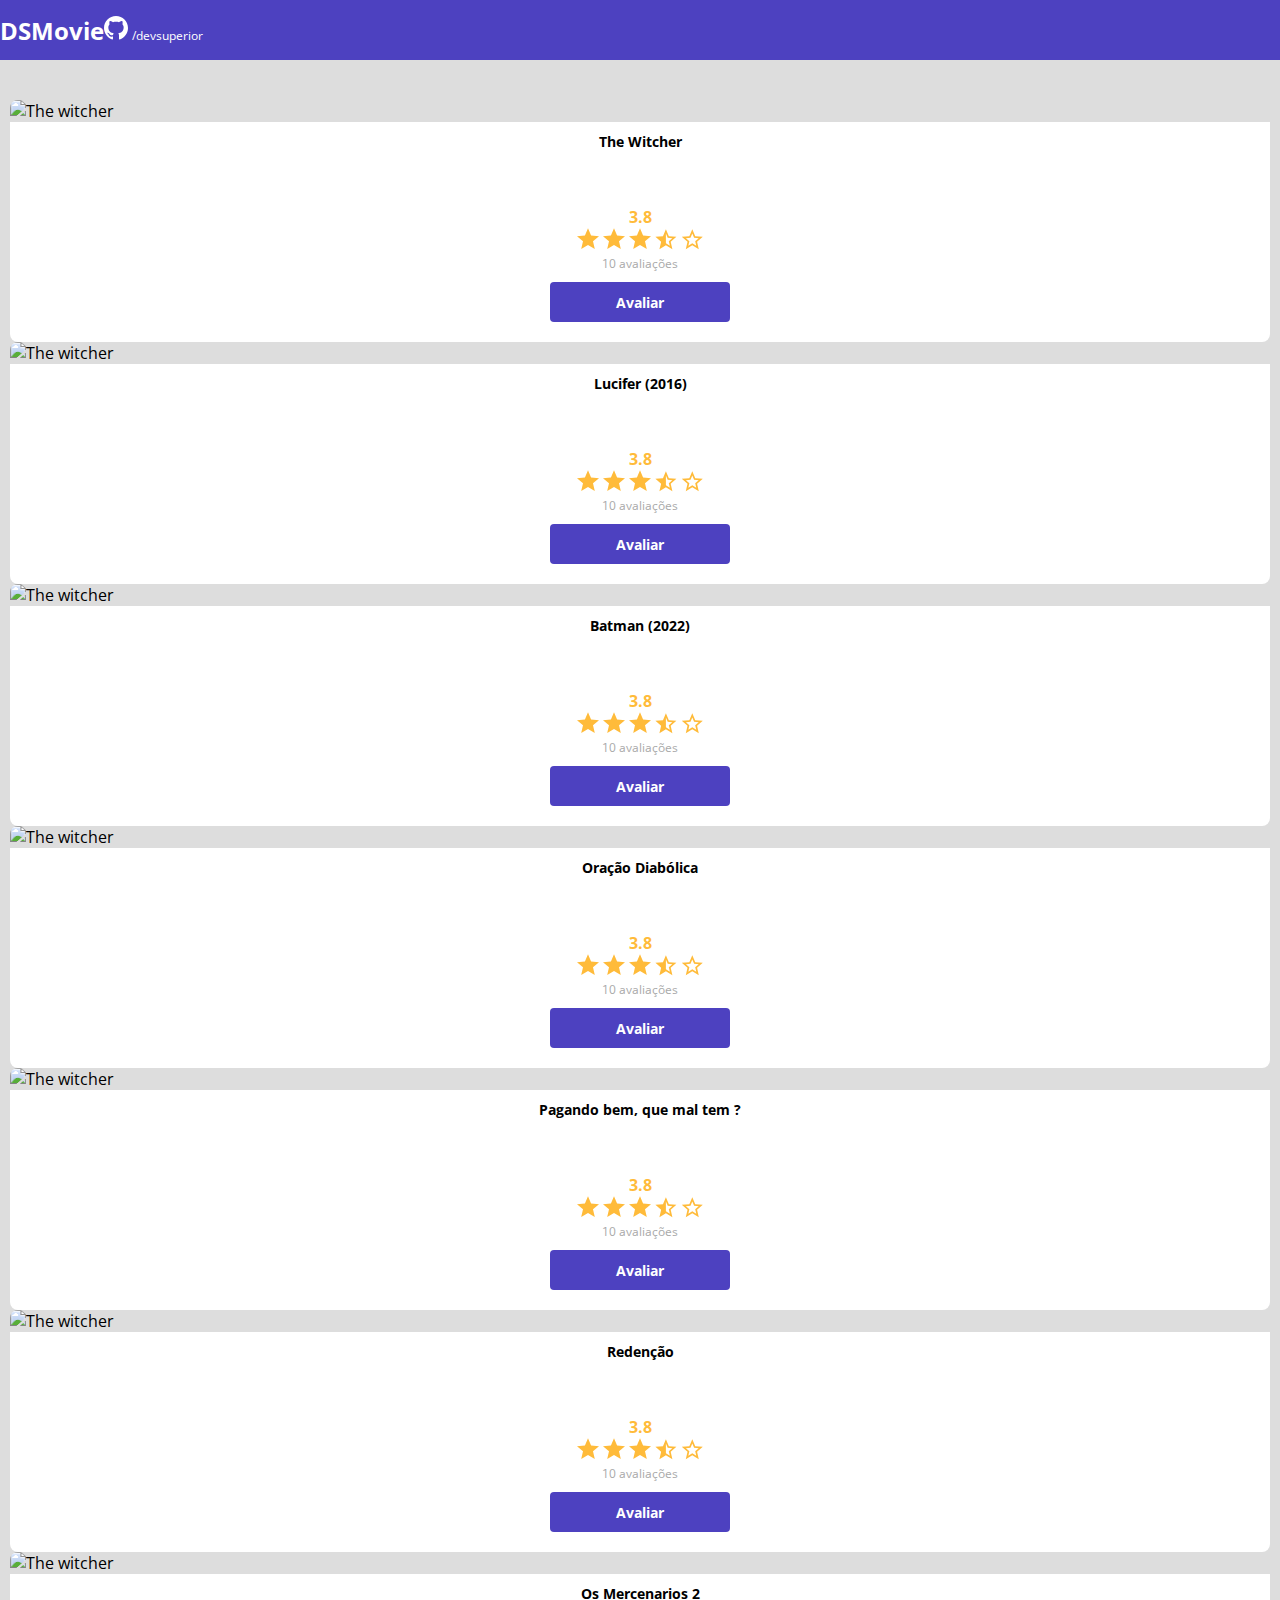
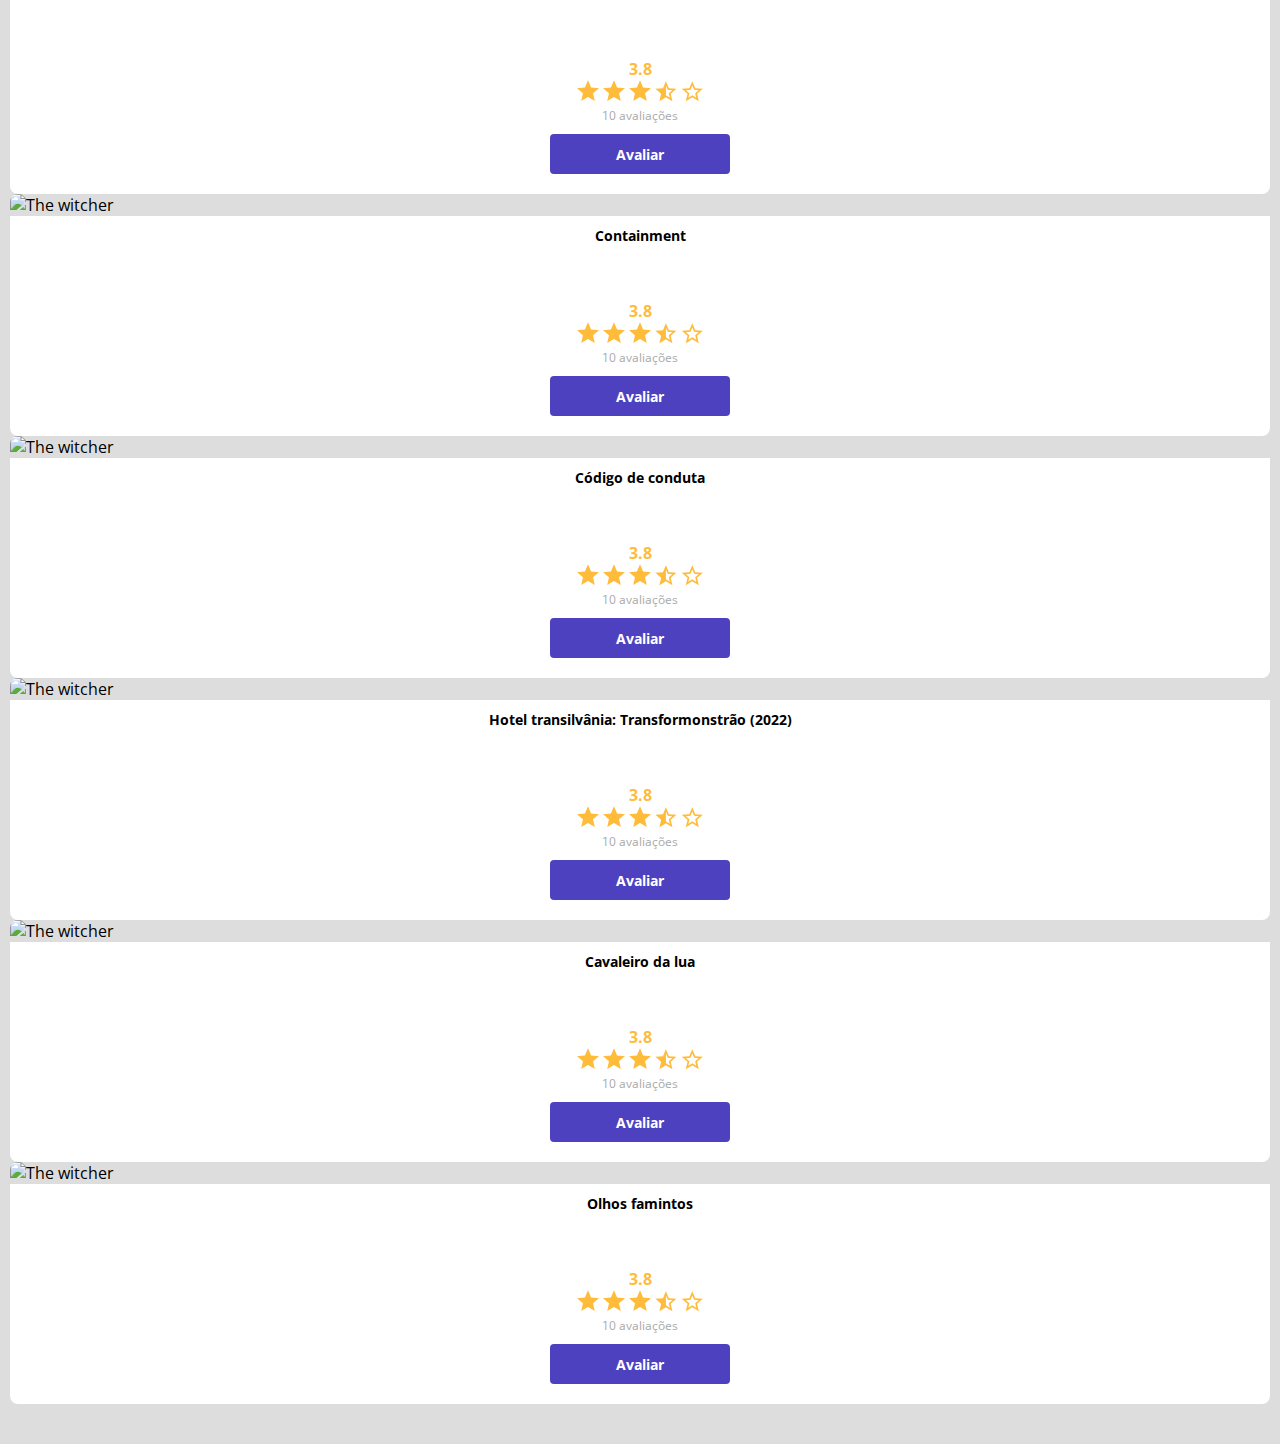
==== commit b534b02d: "Mudança de filmes no cartas PARTE 1" ====
--- a/index.html
+++ b/index.html
@@ -58,250 +58,250 @@
                 </div>
                 <div class="col-sm-6 col-lg-4 col-xl-3 mb-3">
                     <div class="dsmovie-card">
-                        <img src="https://www.themoviedb.org/t/p/w533_and_h300_bestv2/jBJWaqoSCiARWtfV0GlqHrcdidd.jpg"
-                            alt="The witcher ">
-                        <div class="dsmovie-card-description">
-                            <h3>The Witcher The Witcher The Witcher </h3>
-
-                            <div class="dsmovie-card-description-bottom">
-                                <h4>3.8</h4>
-                                <div>
-
-                                    <img src="img/star-full.svg" alt="Star">
-                                    <img src="img/star-full.svg" alt="Star">
-                                    <img src="img/star-full.svg" alt="Star">
-                                    <img src="img/star-half.svg" alt="Star">
-                                    <img src="img/star-empty.svg" alt="Star">
-                                </div>
-                                <p>10 avaliações</p>
-
-                                <a class="dsmovie-btn" href="form.html">Avaliar</a>
-                            </div>
-                        </div>
-                    </div>
-                </div>
-                <div class="col-sm-6 col-lg-4 col-xl-3 mb-3">
-                    <div class="dsmovie-card">
-                        <img src="https://www.themoviedb.org/t/p/w533_and_h300_bestv2/jBJWaqoSCiARWtfV0GlqHrcdidd.jpg"
-                            alt="The witcher ">
-                        <div class="dsmovie-card-description">
-                            <h3>The Witcher</h3>
-
-                            <div class="dsmovie-card-description-bottom">
-                                <h4>3.8</h4>
-                                <div>
-
-                                    <img src="img/star-full.svg" alt="Star">
-                                    <img src="img/star-full.svg" alt="Star">
-                                    <img src="img/star-full.svg" alt="Star">
-                                    <img src="img/star-half.svg" alt="Star">
-                                    <img src="img/star-empty.svg" alt="Star">
-                                </div>
-                                <p>10 avaliações</p>
-
-                                <a class="dsmovie-btn" href="form.html">Avaliar</a>
-                            </div>
-                        </div>
-                    </div>
-                </div>
-                <div class="col-sm-6 col-lg-4 col-xl-3 mb-3">
-                    <div class="dsmovie-card">
-                        <img src="https://www.themoviedb.org/t/p/w533_and_h300_bestv2/jBJWaqoSCiARWtfV0GlqHrcdidd.jpg"
-                            alt="The witcher ">
-                        <div class="dsmovie-card-description">
-                            <h3>The Witcher</h3>
-
-                            <div class="dsmovie-card-description-bottom">
-                                <h4>3.8</h4>
-                                <div>
-
-                                    <img src="img/star-full.svg" alt="Star">
-                                    <img src="img/star-full.svg" alt="Star">
-                                    <img src="img/star-full.svg" alt="Star">
-                                    <img src="img/star-half.svg" alt="Star">
-                                    <img src="img/star-empty.svg" alt="Star">
-                                </div>
-                                <p>10 avaliações</p>
-
-                                <a class="dsmovie-btn" href="form.html">Avaliar</a>
-                            </div>
-                        </div>
-                    </div>
-                </div>
-                <div class="col-sm-6 col-lg-4 col-xl-3 mb-3">
-                    <div class="dsmovie-card">
-                        <img src="https://www.themoviedb.org/t/p/w533_and_h300_bestv2/jBJWaqoSCiARWtfV0GlqHrcdidd.jpg"
-                            alt="The witcher ">
-                        <div class="dsmovie-card-description">
-                            <h3>The Witcher</h3>
-
-                            <div class="dsmovie-card-description-bottom">
-                                <h4>3.8</h4>
-                                <div>
-
-                                    <img src="img/star-full.svg" alt="Star">
-                                    <img src="img/star-full.svg" alt="Star">
-                                    <img src="img/star-full.svg" alt="Star">
-                                    <img src="img/star-half.svg" alt="Star">
-                                    <img src="img/star-empty.svg" alt="Star">
-                                </div>
-                                <p>10 avaliações</p>
-
-                                <a class="dsmovie-btn" href="form.html">Avaliar</a>
-                            </div>
-                        </div>
-                    </div>
-                </div>
-                <div class="col-sm-6 col-lg-4 col-xl-3 mb-3">
-                    <div class="dsmovie-card">
-                        <img src="https://www.themoviedb.org/t/p/w533_and_h300_bestv2/jBJWaqoSCiARWtfV0GlqHrcdidd.jpg"
-                            alt="The witcher ">
-                        <div class="dsmovie-card-description">
-                            <h3>The Witcher</h3>
-
-                            <div class="dsmovie-card-description-bottom">
-                                <h4>3.8</h4>
-                                <div>
-
-                                    <img src="img/star-full.svg" alt="Star">
-                                    <img src="img/star-full.svg" alt="Star">
-                                    <img src="img/star-full.svg" alt="Star">
-                                    <img src="img/star-half.svg" alt="Star">
-                                    <img src="img/star-empty.svg" alt="Star">
-                                </div>
-                                <p>10 avaliações</p>
-
-                                <a class="dsmovie-btn" href="form.html">Avaliar</a>
-                            </div>
-                        </div>
-                    </div>
-                </div>
-                <div class="col-sm-6 col-lg-4 col-xl-3 mb-3">
-                    <div class="dsmovie-card">
-                        <img src="https://www.themoviedb.org/t/p/w533_and_h300_bestv2/jBJWaqoSCiARWtfV0GlqHrcdidd.jpg"
-                            alt="The witcher ">
-                        <div class="dsmovie-card-description">
-                            <h3>The Witcher</h3>
-
-                            <div class="dsmovie-card-description-bottom">
-                                <h4>3.8</h4>
-                                <div>
-
-                                    <img src="img/star-full.svg" alt="Star">
-                                    <img src="img/star-full.svg" alt="Star">
-                                    <img src="img/star-full.svg" alt="Star">
-                                    <img src="img/star-half.svg" alt="Star">
-                                    <img src="img/star-empty.svg" alt="Star">
-                                </div>
-                                <p>10 avaliações</p>
-
-                                <a class="dsmovie-btn" href="form.html">Avaliar</a>
-                            </div>
-                        </div>
-                    </div>
-                </div>
-                <div class="col-sm-6 col-lg-4 col-xl-3 mb-3">
-                    <div class="dsmovie-card">
-                        <img src="https://www.themoviedb.org/t/p/w533_and_h300_bestv2/jBJWaqoSCiARWtfV0GlqHrcdidd.jpg"
-                            alt="The witcher ">
-                        <div class="dsmovie-card-description">
-                            <h3>The Witcher</h3>
-
-                            <div class="dsmovie-card-description-bottom">
-                                <h4>3.8</h4>
-                                <div>
-
-                                    <img src="img/star-full.svg" alt="Star">
-                                    <img src="img/star-full.svg" alt="Star">
-                                    <img src="img/star-full.svg" alt="Star">
-                                    <img src="img/star-half.svg" alt="Star">
-                                    <img src="img/star-empty.svg" alt="Star">
-                                </div>
-                                <p>10 avaliações</p>
-
-                                <a class="dsmovie-btn" href="form.html">Avaliar</a>
-                            </div>
-                        </div>
-                    </div>
-                </div>
-                <div class="col-sm-6 col-lg-4 col-xl-3 mb-3">
-                    <div class="dsmovie-card">
-                        <img src="https://www.themoviedb.org/t/p/w533_and_h300_bestv2/jBJWaqoSCiARWtfV0GlqHrcdidd.jpg"
-                            alt="The witcher ">
-                        <div class="dsmovie-card-description">
-                            <h3>The Witcher</h3>
-
-                            <div class="dsmovie-card-description-bottom">
-                                <h4>3.8</h4>
-                                <div>
-
-                                    <img src="img/star-full.svg" alt="Star">
-                                    <img src="img/star-full.svg" alt="Star">
-                                    <img src="img/star-full.svg" alt="Star">
-                                    <img src="img/star-half.svg" alt="Star">
-                                    <img src="img/star-empty.svg" alt="Star">
-                                </div>
-                                <p>10 avaliações</p>
-
-                                <a class="dsmovie-btn" href="form.html">Avaliar</a>
-                            </div>
-                        </div>
-                    </div>
-                </div>
-                <div class="col-sm-6 col-lg-4 col-xl-3 mb-3">
-                    <div class="dsmovie-card">
-                        <img src="https://www.themoviedb.org/t/p/w533_and_h300_bestv2/jBJWaqoSCiARWtfV0GlqHrcdidd.jpg"
-                            alt="The witcher ">
-                        <div class="dsmovie-card-description">
-                            <h3>The Witcher</h3>
-
-                            <div class="dsmovie-card-description-bottom">
-                                <h4>3.8</h4>
-                                <div>
-
-                                    <img src="img/star-full.svg" alt="Star">
-                                    <img src="img/star-full.svg" alt="Star">
-                                    <img src="img/star-full.svg" alt="Star">
-                                    <img src="img/star-half.svg" alt="Star">
-                                    <img src="img/star-empty.svg" alt="Star">
-                                </div>
-                                <p>10 avaliações</p>
-
-                                <a class="dsmovie-btn" href="form.html">Avaliar</a>
-                            </div>
-                        </div>
-                    </div>
-                </div>
-                <div class="col-sm-6 col-lg-4 col-xl-3 mb-3">
-                    <div class="dsmovie-card">
-                        <img src="https://www.themoviedb.org/t/p/w533_and_h300_bestv2/jBJWaqoSCiARWtfV0GlqHrcdidd.jpg"
-                            alt="The witcher ">
-                        <div class="dsmovie-card-description">
-                            <h3>The Witcher</h3>
-
-                            <div class="dsmovie-card-description-bottom">
-                                <h4>3.8</h4>
-                                <div>
-
-                                    <img src="img/star-full.svg" alt="Star">
-                                    <img src="img/star-full.svg" alt="Star">
-                                    <img src="img/star-full.svg" alt="Star">
-                                    <img src="img/star-half.svg" alt="Star">
-                                    <img src="img/star-empty.svg" alt="Star">
-                                </div>
-                                <p>10 avaliações</p>
-
-                                <a class="dsmovie-btn" href="form.html">Avaliar</a>
-                            </div>
-                        </div>
-                    </div>
-                </div>
-                <div class="col-sm-6 col-lg-4 col-xl-3 mb-3">
-                    <div class="dsmovie-card">
-                        <img src="https://www.themoviedb.org/t/p/w533_and_h300_bestv2/jBJWaqoSCiARWtfV0GlqHrcdidd.jpg"
-                            alt="The witcher ">
-                        <div class="dsmovie-card-description">
-                            <h3>The Witcher</h3>
+                        <img src="https://www.themoviedb.org/t/p/w300_and_h450_bestv2/hdKxcoV5CFc3sGOmbGXDXbx1cTZ.jpg"
+                            alt="The witcher ">
+                        <div class="dsmovie-card-description">
+                            <h3>Lucifer (2016)</h3>
+
+                            <div class="dsmovie-card-description-bottom">
+                                <h4>3.8</h4>
+                                <div>
+
+                                    <img src="img/star-full.svg" alt="Star">
+                                    <img src="img/star-full.svg" alt="Star">
+                                    <img src="img/star-full.svg" alt="Star">
+                                    <img src="img/star-half.svg" alt="Star">
+                                    <img src="img/star-empty.svg" alt="Star">
+                                </div>
+                                <p>10 avaliações</p>
+
+                                <a class="dsmovie-btn" href="form.html">Avaliar</a>
+                            </div>
+                        </div>
+                    </div>
+                </div>
+                <div class="col-sm-6 col-lg-4 col-xl-3 mb-3">
+                    <div class="dsmovie-card">
+                        <img src="https://www.themoviedb.org/t/p/w300_and_h450_bestv2/wd7b4Nv9QBHDTIjc2m7sr0IUMoh.jpg"
+                            alt="The witcher ">
+                        <div class="dsmovie-card-description">
+                            <h3>Batman (2022)</h3>
+
+                            <div class="dsmovie-card-description-bottom">
+                                <h4>3.8</h4>
+                                <div>
+
+                                    <img src="img/star-full.svg" alt="Star">
+                                    <img src="img/star-full.svg" alt="Star">
+                                    <img src="img/star-full.svg" alt="Star">
+                                    <img src="img/star-half.svg" alt="Star">
+                                    <img src="img/star-empty.svg" alt="Star">
+                                </div>
+                                <p>10 avaliações</p>
+
+                                <a class="dsmovie-btn" href="form.html">Avaliar</a>
+                            </div>
+                        </div>
+                    </div>
+                </div>
+                <div class="col-sm-6 col-lg-4 col-xl-3 mb-3">
+                    <div class="dsmovie-card">
+                        <img src="https://www.themoviedb.org/t/p/w300_and_h450_bestv2/9LcOsiSqeR94knLnpJ0ktnOx7OQ.jpg"
+                            alt="The witcher ">
+                        <div class="dsmovie-card-description">
+                            <h3>Oração Diabólica</h3>
+
+                            <div class="dsmovie-card-description-bottom">
+                                <h4>3.8</h4>
+                                <div>
+
+                                    <img src="img/star-full.svg" alt="Star">
+                                    <img src="img/star-full.svg" alt="Star">
+                                    <img src="img/star-full.svg" alt="Star">
+                                    <img src="img/star-half.svg" alt="Star">
+                                    <img src="img/star-empty.svg" alt="Star">
+                                </div>
+                                <p>10 avaliações</p>
+
+                                <a class="dsmovie-btn" href="form.html">Avaliar</a>
+                            </div>
+                        </div>
+                    </div>
+                </div>
+                <div class="col-sm-6 col-lg-4 col-xl-3 mb-3">
+                    <div class="dsmovie-card">
+                        <img src="https://www.themoviedb.org/t/p/w300_and_h450_bestv2/2gL5KB4GV51O6rH9HTeDGeTy0XX.jpg"
+                            alt="The witcher ">
+                        <div class="dsmovie-card-description">
+                            <h3>Pagando bem, que mal tem ?</h3>
+
+                            <div class="dsmovie-card-description-bottom">
+                                <h4>3.8</h4>
+                                <div>
+
+                                    <img src="img/star-full.svg" alt="Star">
+                                    <img src="img/star-full.svg" alt="Star">
+                                    <img src="img/star-full.svg" alt="Star">
+                                    <img src="img/star-half.svg" alt="Star">
+                                    <img src="img/star-empty.svg" alt="Star">
+                                </div>
+                                <p>10 avaliações</p>
+
+                                <a class="dsmovie-btn" href="form.html">Avaliar</a>
+                            </div>
+                        </div>
+                    </div>
+                </div>
+                <div class="col-sm-6 col-lg-4 col-xl-3 mb-3">
+                    <div class="dsmovie-card">
+                        <img src="https://www.themoviedb.org/t/p/w300_and_h450_bestv2/u9QD9ddSVeYJABMSqBwfqe0NmsJ.jpg"
+                            alt="The witcher ">
+                        <div class="dsmovie-card-description">
+                            <h3>Redenção</h3>
+
+                            <div class="dsmovie-card-description-bottom">
+                                <h4>3.8</h4>
+                                <div>
+
+                                    <img src="img/star-full.svg" alt="Star">
+                                    <img src="img/star-full.svg" alt="Star">
+                                    <img src="img/star-full.svg" alt="Star">
+                                    <img src="img/star-half.svg" alt="Star">
+                                    <img src="img/star-empty.svg" alt="Star">
+                                </div>
+                                <p>10 avaliações</p>
+
+                                <a class="dsmovie-btn" href="form.html">Avaliar</a>
+                            </div>
+                        </div>
+                    </div>
+                </div>
+                <div class="col-sm-6 col-lg-4 col-xl-3 mb-3">
+                    <div class="dsmovie-card">
+                        <img src="https://www.themoviedb.org/t/p/w300_and_h450_bestv2/gEDpD6l2CJ8aLbtYLL2ecQ3yk09.jpg"
+                            alt="The witcher ">
+                        <div class="dsmovie-card-description">
+                            <h3>Os Mercenarios 2</h3>
+
+                            <div class="dsmovie-card-description-bottom">
+                                <h4>3.8</h4>
+                                <div>
+
+                                    <img src="img/star-full.svg" alt="Star">
+                                    <img src="img/star-full.svg" alt="Star">
+                                    <img src="img/star-full.svg" alt="Star">
+                                    <img src="img/star-half.svg" alt="Star">
+                                    <img src="img/star-empty.svg" alt="Star">
+                                </div>
+                                <p>10 avaliações</p>
+
+                                <a class="dsmovie-btn" href="form.html">Avaliar</a>
+                            </div>
+                        </div>
+                    </div>
+                </div>
+                <div class="col-sm-6 col-lg-4 col-xl-3 mb-3">
+                    <div class="dsmovie-card">
+                        <img src="https://www.themoviedb.org/t/p/w300_and_h450_bestv2/jMyudM6LM9VfIsR8ZRghlSpAdfv.jpg"
+                            alt="The witcher ">
+                        <div class="dsmovie-card-description">
+                            <h3>Containment</h3>
+
+                            <div class="dsmovie-card-description-bottom">
+                                <h4>3.8</h4>
+                                <div>
+
+                                    <img src="img/star-full.svg" alt="Star">
+                                    <img src="img/star-full.svg" alt="Star">
+                                    <img src="img/star-full.svg" alt="Star">
+                                    <img src="img/star-half.svg" alt="Star">
+                                    <img src="img/star-empty.svg" alt="Star">
+                                </div>
+                                <p>10 avaliações</p>
+
+                                <a class="dsmovie-btn" href="form.html">Avaliar</a>
+                            </div>
+                        </div>
+                    </div>
+                </div>
+                <div class="col-sm-6 col-lg-4 col-xl-3 mb-3">
+                    <div class="dsmovie-card">
+                        <img src="https://www.themoviedb.org/t/p/w300_and_h450_bestv2/dpd9aUIUT0tUDIard91nTWLLETV.jpg"
+                            alt="The witcher ">
+                        <div class="dsmovie-card-description">
+                            <h3>Código de conduta</h3>
+
+                            <div class="dsmovie-card-description-bottom">
+                                <h4>3.8</h4>
+                                <div>
+
+                                    <img src="img/star-full.svg" alt="Star">
+                                    <img src="img/star-full.svg" alt="Star">
+                                    <img src="img/star-full.svg" alt="Star">
+                                    <img src="img/star-half.svg" alt="Star">
+                                    <img src="img/star-empty.svg" alt="Star">
+                                </div>
+                                <p>10 avaliações</p>
+
+                                <a class="dsmovie-btn" href="form.html">Avaliar</a>
+                            </div>
+                        </div>
+                    </div>
+                </div>
+                <div class="col-sm-6 col-lg-4 col-xl-3 mb-3">
+                    <div class="dsmovie-card">
+                        <img src="https://www.themoviedb.org/t/p/w300_and_h450_bestv2/9PbtCo5IIkd26WPQfZUpPyn6fTz.jpg"
+                            alt="The witcher ">
+                        <div class="dsmovie-card-description">
+                            <h3>Hotel transilvânia:  Transformonstrão (2022)</h3>
+
+                            <div class="dsmovie-card-description-bottom">
+                                <h4>3.8</h4>
+                                <div>
+
+                                    <img src="img/star-full.svg" alt="Star">
+                                    <img src="img/star-full.svg" alt="Star">
+                                    <img src="img/star-full.svg" alt="Star">
+                                    <img src="img/star-half.svg" alt="Star">
+                                    <img src="img/star-empty.svg" alt="Star">
+                                </div>
+                                <p>10 avaliações</p>
+
+                                <a class="dsmovie-btn" href="form.html">Avaliar</a>
+                            </div>
+                        </div>
+                    </div>
+                </div>
+                <div class="col-sm-6 col-lg-4 col-xl-3 mb-3">
+                    <div class="dsmovie-card">
+                        <img src="https://www.themoviedb.org/t/p/w300_and_h450_bestv2/tkc7AVyUoG9VEeDvukN0TVqa24C.jpg"
+                            alt="The witcher ">
+                        <div class="dsmovie-card-description">
+                            <h3>Cavaleiro da lua</h3>
+
+                            <div class="dsmovie-card-description-bottom">
+                                <h4>3.8</h4>
+                                <div>
+
+                                    <img src="img/star-full.svg" alt="Star">
+                                    <img src="img/star-full.svg" alt="Star">
+                                    <img src="img/star-full.svg" alt="Star">
+                                    <img src="img/star-half.svg" alt="Star">
+                                    <img src="img/star-empty.svg" alt="Star">
+                                </div>
+                                <p>10 avaliações</p>
+
+                                <a class="dsmovie-btn" href="form.html">Avaliar</a>
+                            </div>
+                        </div>
+                    </div>
+                </div>
+                <div class="col-sm-6 col-lg-4 col-xl-3 mb-3">
+                    <div class="dsmovie-card">
+                        <img src="https://www.themoviedb.org/t/p/w300_and_h450_bestv2/4deKiUXWqyATIEKCBSjRxCOLvu0.jpg"
+                            alt="The witcher ">
+                        <div class="dsmovie-card-description">
+                            <h3>Olhos famintos</h3>
 
                             <div class="dsmovie-card-description-bottom">
                                 <h4>3.8</h4>
--- a/css/styles.css
+++ b/css/styles.css
@@ -75,7 +75,7 @@
 }
 
 #dsmovie-card-list {
-    padding: 40px 10;
+    padding: 40px 10px;
 }
 
 .dsmovie-card {
@@ -85,6 +85,8 @@
 .dsmovie-card img {
     border-radius: 8px 8px 0 0;
     width: 100%;
+    max-height: 173px;
+    
 }
 
 .dsmovie-card-description {
@@ -95,7 +97,7 @@
     align-items: center;
     justify-content: space-between;
     border-radius: 0 0 8px 8px;
-    height: 190px;
+    height: 220px;
 
 
 }
@@ -103,7 +105,7 @@
 .dsmovie-card-description h3 {
     font-size: 14px;
     font-weight: 700;
-    margin-bottom: 10px;
+    margin-bottom: 25px;
     text-align: center;
 
 }
@@ -114,7 +116,7 @@
 }
 
 .dsmovie-card-description-bottom h4 { 
-    font-size 16px;
+    font-size: 16px;
     font-weight: 700;
     color: var(--star-yellow);
 }
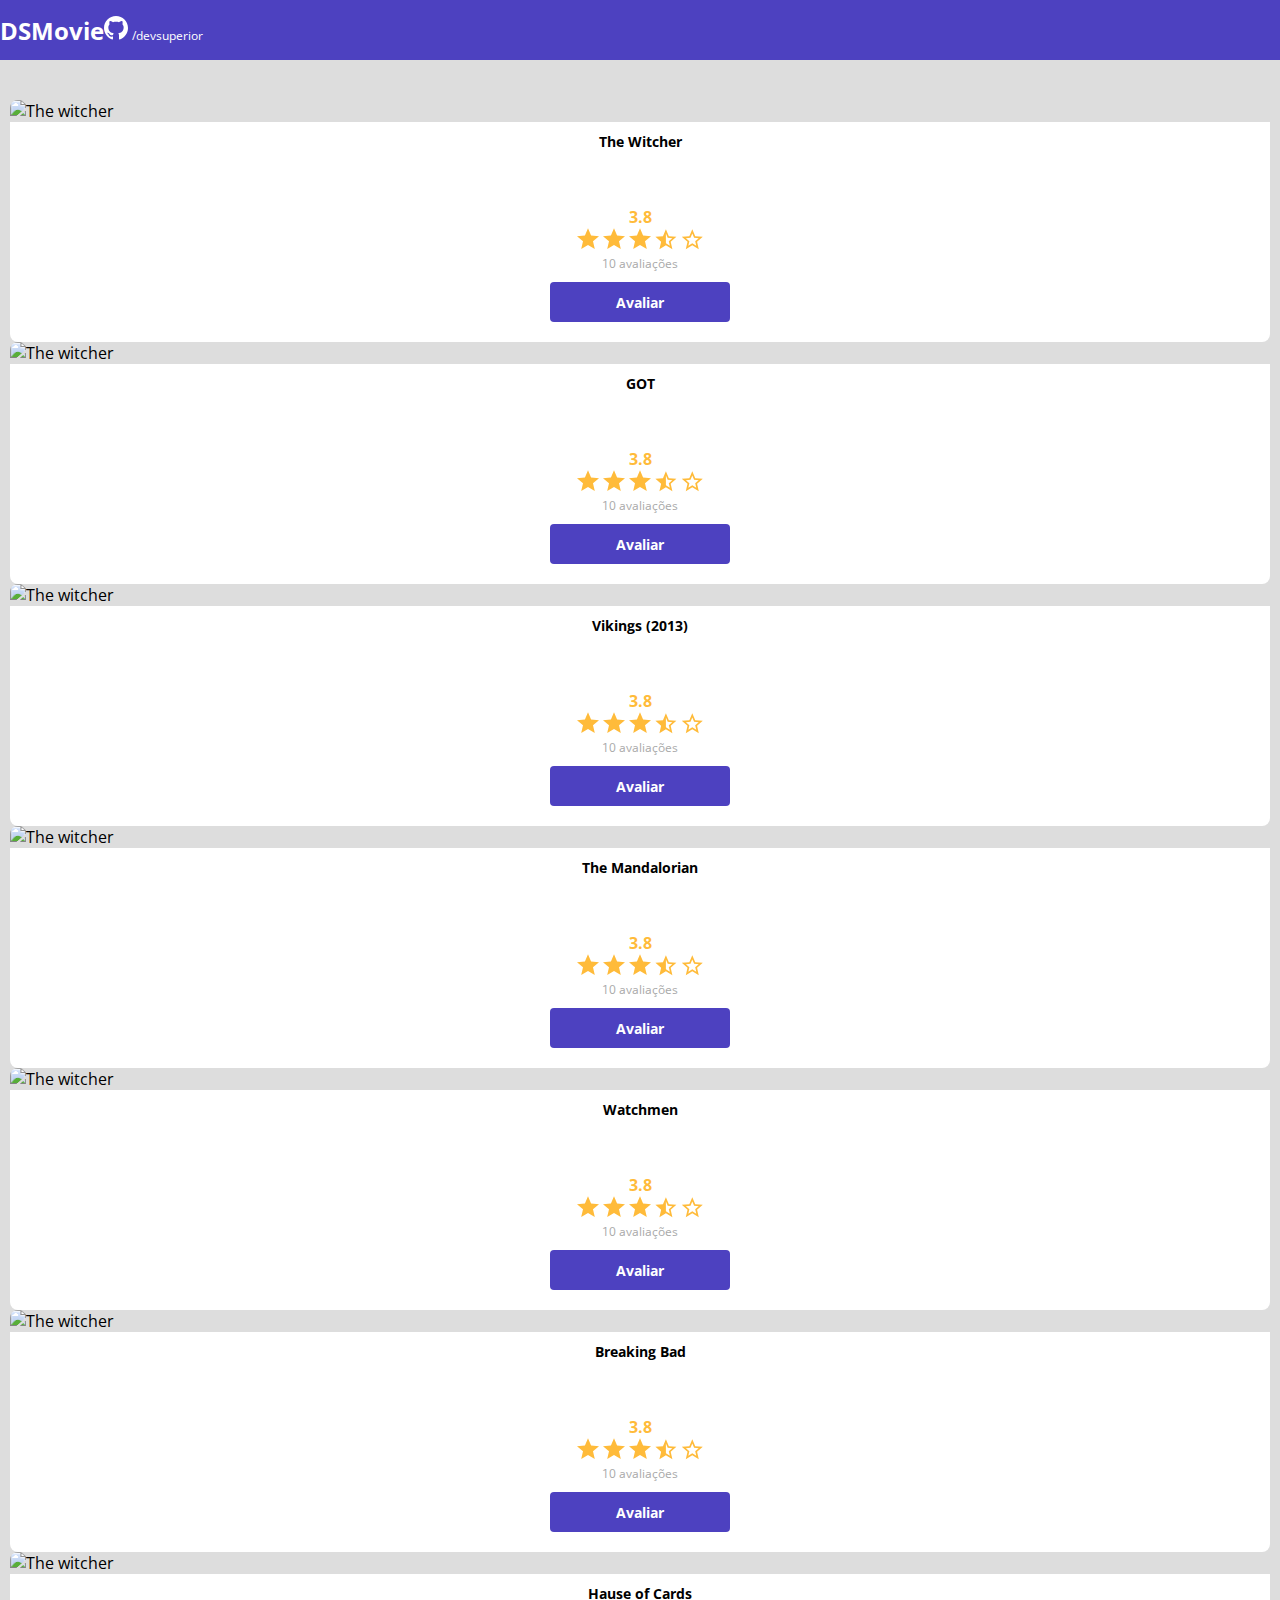
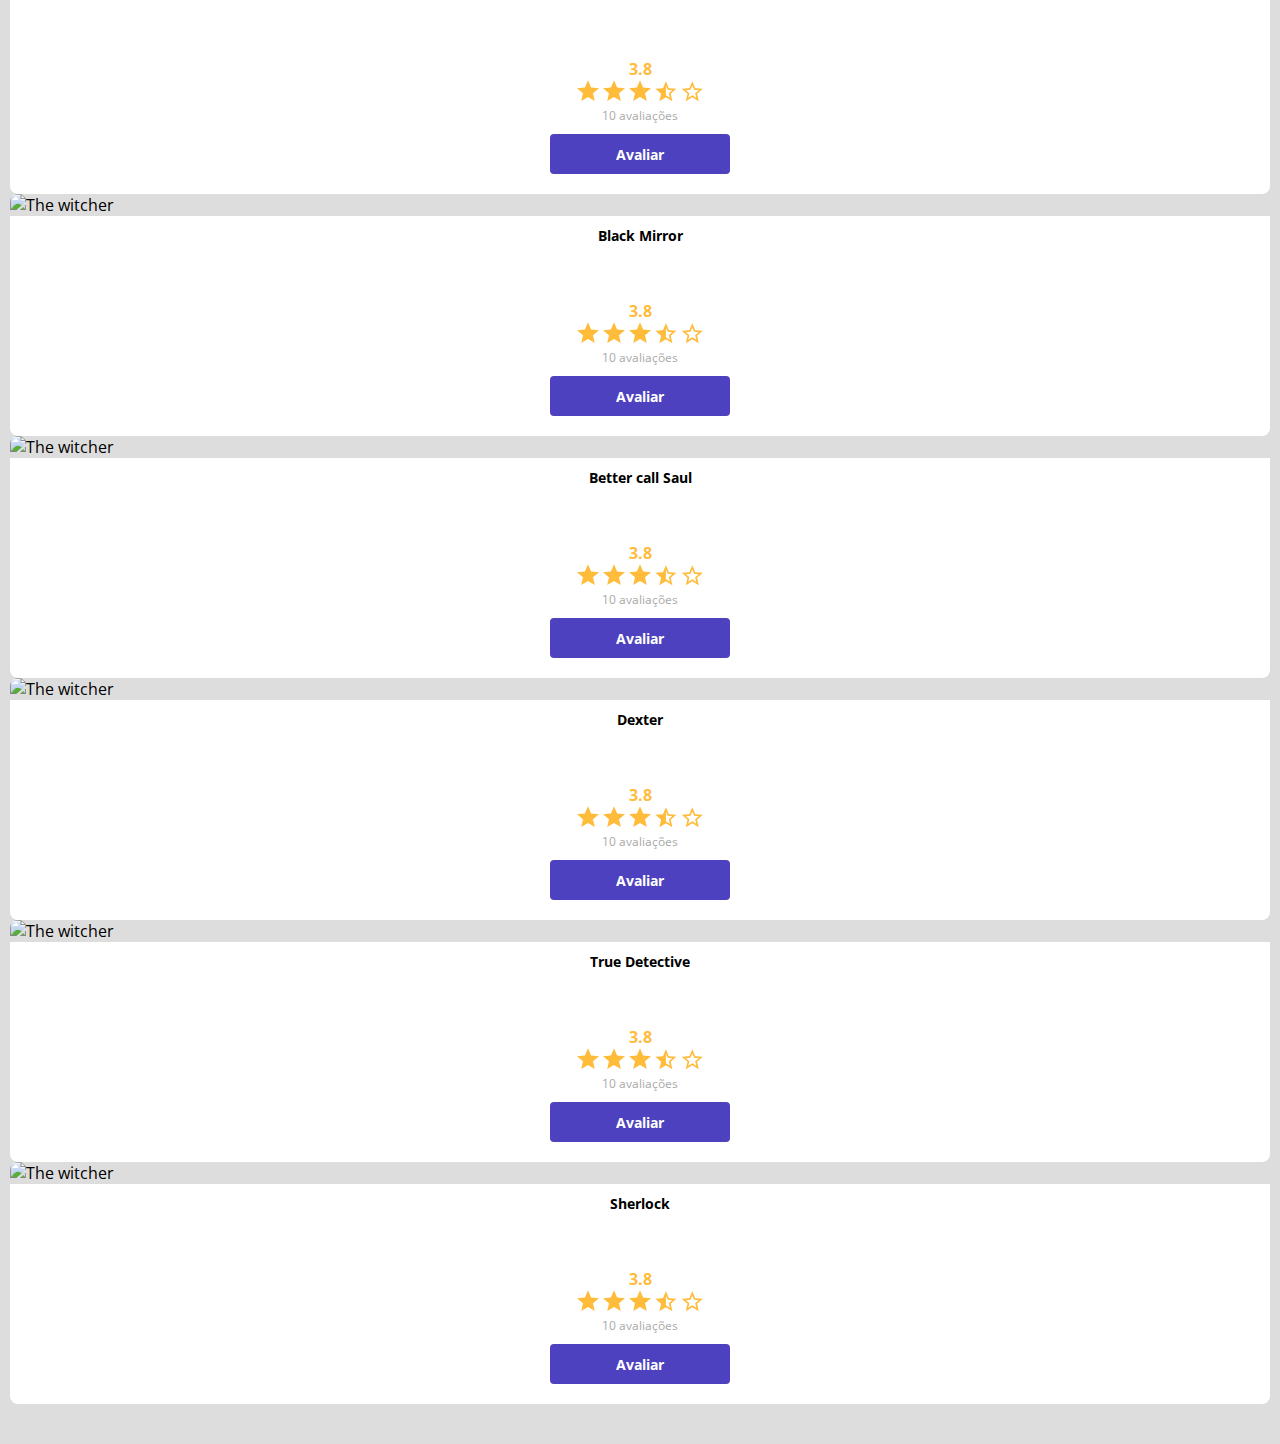
==== commit ada50c7d: "Mudança de filmes no cartas PARTE 2" ====
--- a/index.html
+++ b/index.html
@@ -58,250 +58,250 @@
                 </div>
                 <div class="col-sm-6 col-lg-4 col-xl-3 mb-3">
                     <div class="dsmovie-card">
-                        <img src="https://www.themoviedb.org/t/p/w300_and_h450_bestv2/hdKxcoV5CFc3sGOmbGXDXbx1cTZ.jpg"
-                            alt="The witcher ">
-                        <div class="dsmovie-card-description">
-                            <h3>Lucifer (2016)</h3>
-
-                            <div class="dsmovie-card-description-bottom">
-                                <h4>3.8</h4>
-                                <div>
-
-                                    <img src="img/star-full.svg" alt="Star">
-                                    <img src="img/star-full.svg" alt="Star">
-                                    <img src="img/star-full.svg" alt="Star">
-                                    <img src="img/star-half.svg" alt="Star">
-                                    <img src="img/star-empty.svg" alt="Star">
-                                </div>
-                                <p>10 avaliações</p>
-
-                                <a class="dsmovie-btn" href="form.html">Avaliar</a>
-                            </div>
-                        </div>
-                    </div>
-                </div>
-                <div class="col-sm-6 col-lg-4 col-xl-3 mb-3">
-                    <div class="dsmovie-card">
-                        <img src="https://www.themoviedb.org/t/p/w300_and_h450_bestv2/wd7b4Nv9QBHDTIjc2m7sr0IUMoh.jpg"
-                            alt="The witcher ">
-                        <div class="dsmovie-card-description">
-                            <h3>Batman (2022)</h3>
-
-                            <div class="dsmovie-card-description-bottom">
-                                <h4>3.8</h4>
-                                <div>
-
-                                    <img src="img/star-full.svg" alt="Star">
-                                    <img src="img/star-full.svg" alt="Star">
-                                    <img src="img/star-full.svg" alt="Star">
-                                    <img src="img/star-half.svg" alt="Star">
-                                    <img src="img/star-empty.svg" alt="Star">
-                                </div>
-                                <p>10 avaliações</p>
-
-                                <a class="dsmovie-btn" href="form.html">Avaliar</a>
-                            </div>
-                        </div>
-                    </div>
-                </div>
-                <div class="col-sm-6 col-lg-4 col-xl-3 mb-3">
-                    <div class="dsmovie-card">
-                        <img src="https://www.themoviedb.org/t/p/w300_and_h450_bestv2/9LcOsiSqeR94knLnpJ0ktnOx7OQ.jpg"
-                            alt="The witcher ">
-                        <div class="dsmovie-card-description">
-                            <h3>Oração Diabólica</h3>
-
-                            <div class="dsmovie-card-description-bottom">
-                                <h4>3.8</h4>
-                                <div>
-
-                                    <img src="img/star-full.svg" alt="Star">
-                                    <img src="img/star-full.svg" alt="Star">
-                                    <img src="img/star-full.svg" alt="Star">
-                                    <img src="img/star-half.svg" alt="Star">
-                                    <img src="img/star-empty.svg" alt="Star">
-                                </div>
-                                <p>10 avaliações</p>
-
-                                <a class="dsmovie-btn" href="form.html">Avaliar</a>
-                            </div>
-                        </div>
-                    </div>
-                </div>
-                <div class="col-sm-6 col-lg-4 col-xl-3 mb-3">
-                    <div class="dsmovie-card">
-                        <img src="https://www.themoviedb.org/t/p/w300_and_h450_bestv2/2gL5KB4GV51O6rH9HTeDGeTy0XX.jpg"
-                            alt="The witcher ">
-                        <div class="dsmovie-card-description">
-                            <h3>Pagando bem, que mal tem ?</h3>
-
-                            <div class="dsmovie-card-description-bottom">
-                                <h4>3.8</h4>
-                                <div>
-
-                                    <img src="img/star-full.svg" alt="Star">
-                                    <img src="img/star-full.svg" alt="Star">
-                                    <img src="img/star-full.svg" alt="Star">
-                                    <img src="img/star-half.svg" alt="Star">
-                                    <img src="img/star-empty.svg" alt="Star">
-                                </div>
-                                <p>10 avaliações</p>
-
-                                <a class="dsmovie-btn" href="form.html">Avaliar</a>
-                            </div>
-                        </div>
-                    </div>
-                </div>
-                <div class="col-sm-6 col-lg-4 col-xl-3 mb-3">
-                    <div class="dsmovie-card">
-                        <img src="https://www.themoviedb.org/t/p/w300_and_h450_bestv2/u9QD9ddSVeYJABMSqBwfqe0NmsJ.jpg"
-                            alt="The witcher ">
-                        <div class="dsmovie-card-description">
-                            <h3>Redenção</h3>
-
-                            <div class="dsmovie-card-description-bottom">
-                                <h4>3.8</h4>
-                                <div>
-
-                                    <img src="img/star-full.svg" alt="Star">
-                                    <img src="img/star-full.svg" alt="Star">
-                                    <img src="img/star-full.svg" alt="Star">
-                                    <img src="img/star-half.svg" alt="Star">
-                                    <img src="img/star-empty.svg" alt="Star">
-                                </div>
-                                <p>10 avaliações</p>
-
-                                <a class="dsmovie-btn" href="form.html">Avaliar</a>
-                            </div>
-                        </div>
-                    </div>
-                </div>
-                <div class="col-sm-6 col-lg-4 col-xl-3 mb-3">
-                    <div class="dsmovie-card">
-                        <img src="https://www.themoviedb.org/t/p/w300_and_h450_bestv2/gEDpD6l2CJ8aLbtYLL2ecQ3yk09.jpg"
-                            alt="The witcher ">
-                        <div class="dsmovie-card-description">
-                            <h3>Os Mercenarios 2</h3>
-
-                            <div class="dsmovie-card-description-bottom">
-                                <h4>3.8</h4>
-                                <div>
-
-                                    <img src="img/star-full.svg" alt="Star">
-                                    <img src="img/star-full.svg" alt="Star">
-                                    <img src="img/star-full.svg" alt="Star">
-                                    <img src="img/star-half.svg" alt="Star">
-                                    <img src="img/star-empty.svg" alt="Star">
-                                </div>
-                                <p>10 avaliações</p>
-
-                                <a class="dsmovie-btn" href="form.html">Avaliar</a>
-                            </div>
-                        </div>
-                    </div>
-                </div>
-                <div class="col-sm-6 col-lg-4 col-xl-3 mb-3">
-                    <div class="dsmovie-card">
-                        <img src="https://www.themoviedb.org/t/p/w300_and_h450_bestv2/jMyudM6LM9VfIsR8ZRghlSpAdfv.jpg"
-                            alt="The witcher ">
-                        <div class="dsmovie-card-description">
-                            <h3>Containment</h3>
-
-                            <div class="dsmovie-card-description-bottom">
-                                <h4>3.8</h4>
-                                <div>
-
-                                    <img src="img/star-full.svg" alt="Star">
-                                    <img src="img/star-full.svg" alt="Star">
-                                    <img src="img/star-full.svg" alt="Star">
-                                    <img src="img/star-half.svg" alt="Star">
-                                    <img src="img/star-empty.svg" alt="Star">
-                                </div>
-                                <p>10 avaliações</p>
-
-                                <a class="dsmovie-btn" href="form.html">Avaliar</a>
-                            </div>
-                        </div>
-                    </div>
-                </div>
-                <div class="col-sm-6 col-lg-4 col-xl-3 mb-3">
-                    <div class="dsmovie-card">
-                        <img src="https://www.themoviedb.org/t/p/w300_and_h450_bestv2/dpd9aUIUT0tUDIard91nTWLLETV.jpg"
-                            alt="The witcher ">
-                        <div class="dsmovie-card-description">
-                            <h3>Código de conduta</h3>
-
-                            <div class="dsmovie-card-description-bottom">
-                                <h4>3.8</h4>
-                                <div>
-
-                                    <img src="img/star-full.svg" alt="Star">
-                                    <img src="img/star-full.svg" alt="Star">
-                                    <img src="img/star-full.svg" alt="Star">
-                                    <img src="img/star-half.svg" alt="Star">
-                                    <img src="img/star-empty.svg" alt="Star">
-                                </div>
-                                <p>10 avaliações</p>
-
-                                <a class="dsmovie-btn" href="form.html">Avaliar</a>
-                            </div>
-                        </div>
-                    </div>
-                </div>
-                <div class="col-sm-6 col-lg-4 col-xl-3 mb-3">
-                    <div class="dsmovie-card">
-                        <img src="https://www.themoviedb.org/t/p/w300_and_h450_bestv2/9PbtCo5IIkd26WPQfZUpPyn6fTz.jpg"
-                            alt="The witcher ">
-                        <div class="dsmovie-card-description">
-                            <h3>Hotel transilvânia:  Transformonstrão (2022)</h3>
-
-                            <div class="dsmovie-card-description-bottom">
-                                <h4>3.8</h4>
-                                <div>
-
-                                    <img src="img/star-full.svg" alt="Star">
-                                    <img src="img/star-full.svg" alt="Star">
-                                    <img src="img/star-full.svg" alt="Star">
-                                    <img src="img/star-half.svg" alt="Star">
-                                    <img src="img/star-empty.svg" alt="Star">
-                                </div>
-                                <p>10 avaliações</p>
-
-                                <a class="dsmovie-btn" href="form.html">Avaliar</a>
-                            </div>
-                        </div>
-                    </div>
-                </div>
-                <div class="col-sm-6 col-lg-4 col-xl-3 mb-3">
-                    <div class="dsmovie-card">
-                        <img src="https://www.themoviedb.org/t/p/w300_and_h450_bestv2/tkc7AVyUoG9VEeDvukN0TVqa24C.jpg"
-                            alt="The witcher ">
-                        <div class="dsmovie-card-description">
-                            <h3>Cavaleiro da lua</h3>
-
-                            <div class="dsmovie-card-description-bottom">
-                                <h4>3.8</h4>
-                                <div>
-
-                                    <img src="img/star-full.svg" alt="Star">
-                                    <img src="img/star-full.svg" alt="Star">
-                                    <img src="img/star-full.svg" alt="Star">
-                                    <img src="img/star-half.svg" alt="Star">
-                                    <img src="img/star-empty.svg" alt="Star">
-                                </div>
-                                <p>10 avaliações</p>
-
-                                <a class="dsmovie-btn" href="form.html">Avaliar</a>
-                            </div>
-                        </div>
-                    </div>
-                </div>
-                <div class="col-sm-6 col-lg-4 col-xl-3 mb-3">
-                    <div class="dsmovie-card">
-                        <img src="https://www.themoviedb.org/t/p/w300_and_h450_bestv2/4deKiUXWqyATIEKCBSjRxCOLvu0.jpg"
-                            alt="The witcher ">
-                        <div class="dsmovie-card-description">
-                            <h3>Olhos famintos</h3>
+                        <img src="https://www.themoviedb.org/t/p/w533_and_h300_bestv2/suopoADq0k8YZr4dQXcU6pToj6s.jpg"
+                            alt="The witcher ">
+                        <div class="dsmovie-card-description">
+                            <h3>GOT</h3>
+
+                            <div class="dsmovie-card-description-bottom">
+                                <h4>3.8</h4>
+                                <div>
+
+                                    <img src="img/star-full.svg" alt="Star">
+                                    <img src="img/star-full.svg" alt="Star">
+                                    <img src="img/star-full.svg" alt="Star">
+                                    <img src="img/star-half.svg" alt="Star">
+                                    <img src="img/star-empty.svg" alt="Star">
+                                </div>
+                                <p>10 avaliações</p>
+
+                                <a class="dsmovie-btn" href="form.html">Avaliar</a>
+                            </div>
+                        </div>
+                    </div>
+                </div>
+                <div class="col-sm-6 col-lg-4 col-xl-3 mb-3">
+                    <div class="dsmovie-card">
+                        <img src="https://www.themoviedb.org/t/p/w533_and_h300_bestv2/lHe8iwM4Cdm6RSEiara4PN8ZcBd.jpg"
+                            alt="The witcher ">
+                        <div class="dsmovie-card-description">
+                            <h3>Vikings (2013)</h3>
+
+                            <div class="dsmovie-card-description-bottom">
+                                <h4>3.8</h4>
+                                <div>
+
+                                    <img src="img/star-full.svg" alt="Star">
+                                    <img src="img/star-full.svg" alt="Star">
+                                    <img src="img/star-full.svg" alt="Star">
+                                    <img src="img/star-half.svg" alt="Star">
+                                    <img src="img/star-empty.svg" alt="Star">
+                                </div>
+                                <p>10 avaliações</p>
+
+                                <a class="dsmovie-btn" href="form.html">Avaliar</a>
+                            </div>
+                        </div>
+                    </div>
+                </div>
+                <div class="col-sm-6 col-lg-4 col-xl-3 mb-3">
+                    <div class="dsmovie-card">
+                        <img src="https://www.themoviedb.org/t/p/w533_and_h300_bestv2/9ijMGlJKqcslswWUzTEwScm82Gs.jpg"
+                            alt="The witcher ">
+                        <div class="dsmovie-card-description">
+                            <h3>The Mandalorian</h3>
+
+                            <div class="dsmovie-card-description-bottom">
+                                <h4>3.8</h4>
+                                <div>
+
+                                    <img src="img/star-full.svg" alt="Star">
+                                    <img src="img/star-full.svg" alt="Star">
+                                    <img src="img/star-full.svg" alt="Star">
+                                    <img src="img/star-half.svg" alt="Star">
+                                    <img src="img/star-empty.svg" alt="Star">
+                                </div>
+                                <p>10 avaliações</p>
+
+                                <a class="dsmovie-btn" href="form.html">Avaliar</a>
+                            </div>
+                        </div>
+                    </div>
+                </div>
+                <div class="col-sm-6 col-lg-4 col-xl-3 mb-3">
+                    <div class="dsmovie-card">
+                        <img src="https://www.themoviedb.org/t/p/w533_and_h300_bestv2/fh2CStc3fKFYhkKOFyUHBGksRWj.jpg"
+                            alt="The witcher ">
+                        <div class="dsmovie-card-description">
+                            <h3>Watchmen</h3>
+
+                            <div class="dsmovie-card-description-bottom">
+                                <h4>3.8</h4>
+                                <div>
+
+                                    <img src="img/star-full.svg" alt="Star">
+                                    <img src="img/star-full.svg" alt="Star">
+                                    <img src="img/star-full.svg" alt="Star">
+                                    <img src="img/star-half.svg" alt="Star">
+                                    <img src="img/star-empty.svg" alt="Star">
+                                </div>
+                                <p>10 avaliações</p>
+
+                                <a class="dsmovie-btn" href="form.html">Avaliar</a>
+                            </div>
+                        </div>
+                    </div>
+                </div>
+                <div class="col-sm-6 col-lg-4 col-xl-3 mb-3">
+                    <div class="dsmovie-card">
+                        <img src="https://www.themoviedb.org/t/p/w533_and_h300_bestv2/n3u3kgNttY1F5Ixi5bMY9BwZImQ.jpg"
+                            alt="The witcher ">
+                        <div class="dsmovie-card-description">
+                            <h3>Breaking Bad</h3>
+
+                            <div class="dsmovie-card-description-bottom">
+                                <h4>3.8</h4>
+                                <div>
+
+                                    <img src="img/star-full.svg" alt="Star">
+                                    <img src="img/star-full.svg" alt="Star">
+                                    <img src="img/star-full.svg" alt="Star">
+                                    <img src="img/star-half.svg" alt="Star">
+                                    <img src="img/star-empty.svg" alt="Star">
+                                </div>
+                                <p>10 avaliações</p>
+
+                                <a class="dsmovie-btn" href="form.html">Avaliar</a>
+                            </div>
+                        </div>
+                    </div>
+                </div>
+                <div class="col-sm-6 col-lg-4 col-xl-3 mb-3">
+                    <div class="dsmovie-card">
+                        <img src="https://www.themoviedb.org/t/p/w533_and_h300_bestv2/ex4kvQb0Ski5KL2fsnKQU2hV3oo.jpg"
+                            alt="The witcher ">
+                        <div class="dsmovie-card-description">
+                            <h3>Hause of Cards</h3>
+
+                            <div class="dsmovie-card-description-bottom">
+                                <h4>3.8</h4>
+                                <div>
+
+                                    <img src="img/star-full.svg" alt="Star">
+                                    <img src="img/star-full.svg" alt="Star">
+                                    <img src="img/star-full.svg" alt="Star">
+                                    <img src="img/star-half.svg" alt="Star">
+                                    <img src="img/star-empty.svg" alt="Star">
+                                </div>
+                                <p>10 avaliações</p>
+
+                                <a class="dsmovie-btn" href="form.html">Avaliar</a>
+                            </div>
+                        </div>
+                    </div>
+                </div>
+                <div class="col-sm-6 col-lg-4 col-xl-3 mb-3">
+                    <div class="dsmovie-card">
+                        <img src="https://www.themoviedb.org/t/p/w533_and_h300_bestv2/xpdw7ogSIMH1Wmnbx4irH3wimFP.jpg"
+                            alt="The witcher ">
+                        <div class="dsmovie-card-description">
+                            <h3>Black Mirror</h3>
+
+                            <div class="dsmovie-card-description-bottom">
+                                <h4>3.8</h4>
+                                <div>
+
+                                    <img src="img/star-full.svg" alt="Star">
+                                    <img src="img/star-full.svg" alt="Star">
+                                    <img src="img/star-full.svg" alt="Star">
+                                    <img src="img/star-half.svg" alt="Star">
+                                    <img src="img/star-empty.svg" alt="Star">
+                                </div>
+                                <p>10 avaliações</p>
+
+                                <a class="dsmovie-btn" href="form.html">Avaliar</a>
+                            </div>
+                        </div>
+                    </div>
+                </div>
+                <div class="col-sm-6 col-lg-4 col-xl-3 mb-3">
+                    <div class="dsmovie-card">
+                        <img src="https://www.themoviedb.org/t/p/w533_and_h300_bestv2/t15KHp3iNfHVQBNIaqUGW12xQA4.jpg"
+                            alt="The witcher ">
+                        <div class="dsmovie-card-description">
+                            <h3>Better call Saul</h3>
+
+                            <div class="dsmovie-card-description-bottom">
+                                <h4>3.8</h4>
+                                <div>
+
+                                    <img src="img/star-full.svg" alt="Star">
+                                    <img src="img/star-full.svg" alt="Star">
+                                    <img src="img/star-full.svg" alt="Star">
+                                    <img src="img/star-half.svg" alt="Star">
+                                    <img src="img/star-empty.svg" alt="Star">
+                                </div>
+                                <p>10 avaliações</p>
+
+                                <a class="dsmovie-btn" href="form.html">Avaliar</a>
+                            </div>
+                        </div>
+                    </div>
+                </div>
+                <div class="col-sm-6 col-lg-4 col-xl-3 mb-3">
+                    <div class="dsmovie-card">
+                        <img src="https://www.themoviedb.org/t/p/w533_and_h300_bestv2/x3i8okUNTx0s7A7DlXAZjlxHFP5.jpg"
+                            alt="The witcher ">
+                        <div class="dsmovie-card-description">
+                            <h3>Dexter</h3>
+
+                            <div class="dsmovie-card-description-bottom">
+                                <h4>3.8</h4>
+                                <div>
+
+                                    <img src="img/star-full.svg" alt="Star">
+                                    <img src="img/star-full.svg" alt="Star">
+                                    <img src="img/star-full.svg" alt="Star">
+                                    <img src="img/star-half.svg" alt="Star">
+                                    <img src="img/star-empty.svg" alt="Star">
+                                </div>
+                                <p>10 avaliações</p>
+
+                                <a class="dsmovie-btn" href="form.html">Avaliar</a>
+                            </div>
+                        </div>
+                    </div>
+                </div>
+                <div class="col-sm-6 col-lg-4 col-xl-3 mb-3">
+                    <div class="dsmovie-card">
+                        <img src="https://www.themoviedb.org/t/p/w533_and_h300_bestv2/bPLRjO2pcBx0WL73WUPzuNzQ3YN.jpg"
+                            alt="The witcher ">
+                        <div class="dsmovie-card-description">
+                            <h3>True Detective</h3>
+
+                            <div class="dsmovie-card-description-bottom">
+                                <h4>3.8</h4>
+                                <div>
+
+                                    <img src="img/star-full.svg" alt="Star">
+                                    <img src="img/star-full.svg" alt="Star">
+                                    <img src="img/star-full.svg" alt="Star">
+                                    <img src="img/star-half.svg" alt="Star">
+                                    <img src="img/star-empty.svg" alt="Star">
+                                </div>
+                                <p>10 avaliações</p>
+
+                                <a class="dsmovie-btn" href="form.html">Avaliar</a>
+                            </div>
+                        </div>
+                    </div>
+                </div>
+                <div class="col-sm-6 col-lg-4 col-xl-3 mb-3">
+                    <div class="dsmovie-card">
+                        <img src="https://www.themoviedb.org/t/p/w533_and_h300_bestv2/k66wW641A5Tok6OHMAsCbxM0UpG.jpg"
+                            alt="The witcher ">
+                        <div class="dsmovie-card-description">
+                            <h3>Sherlock</h3>
 
                             <div class="dsmovie-card-description-bottom">
                                 <h4>3.8</h4>
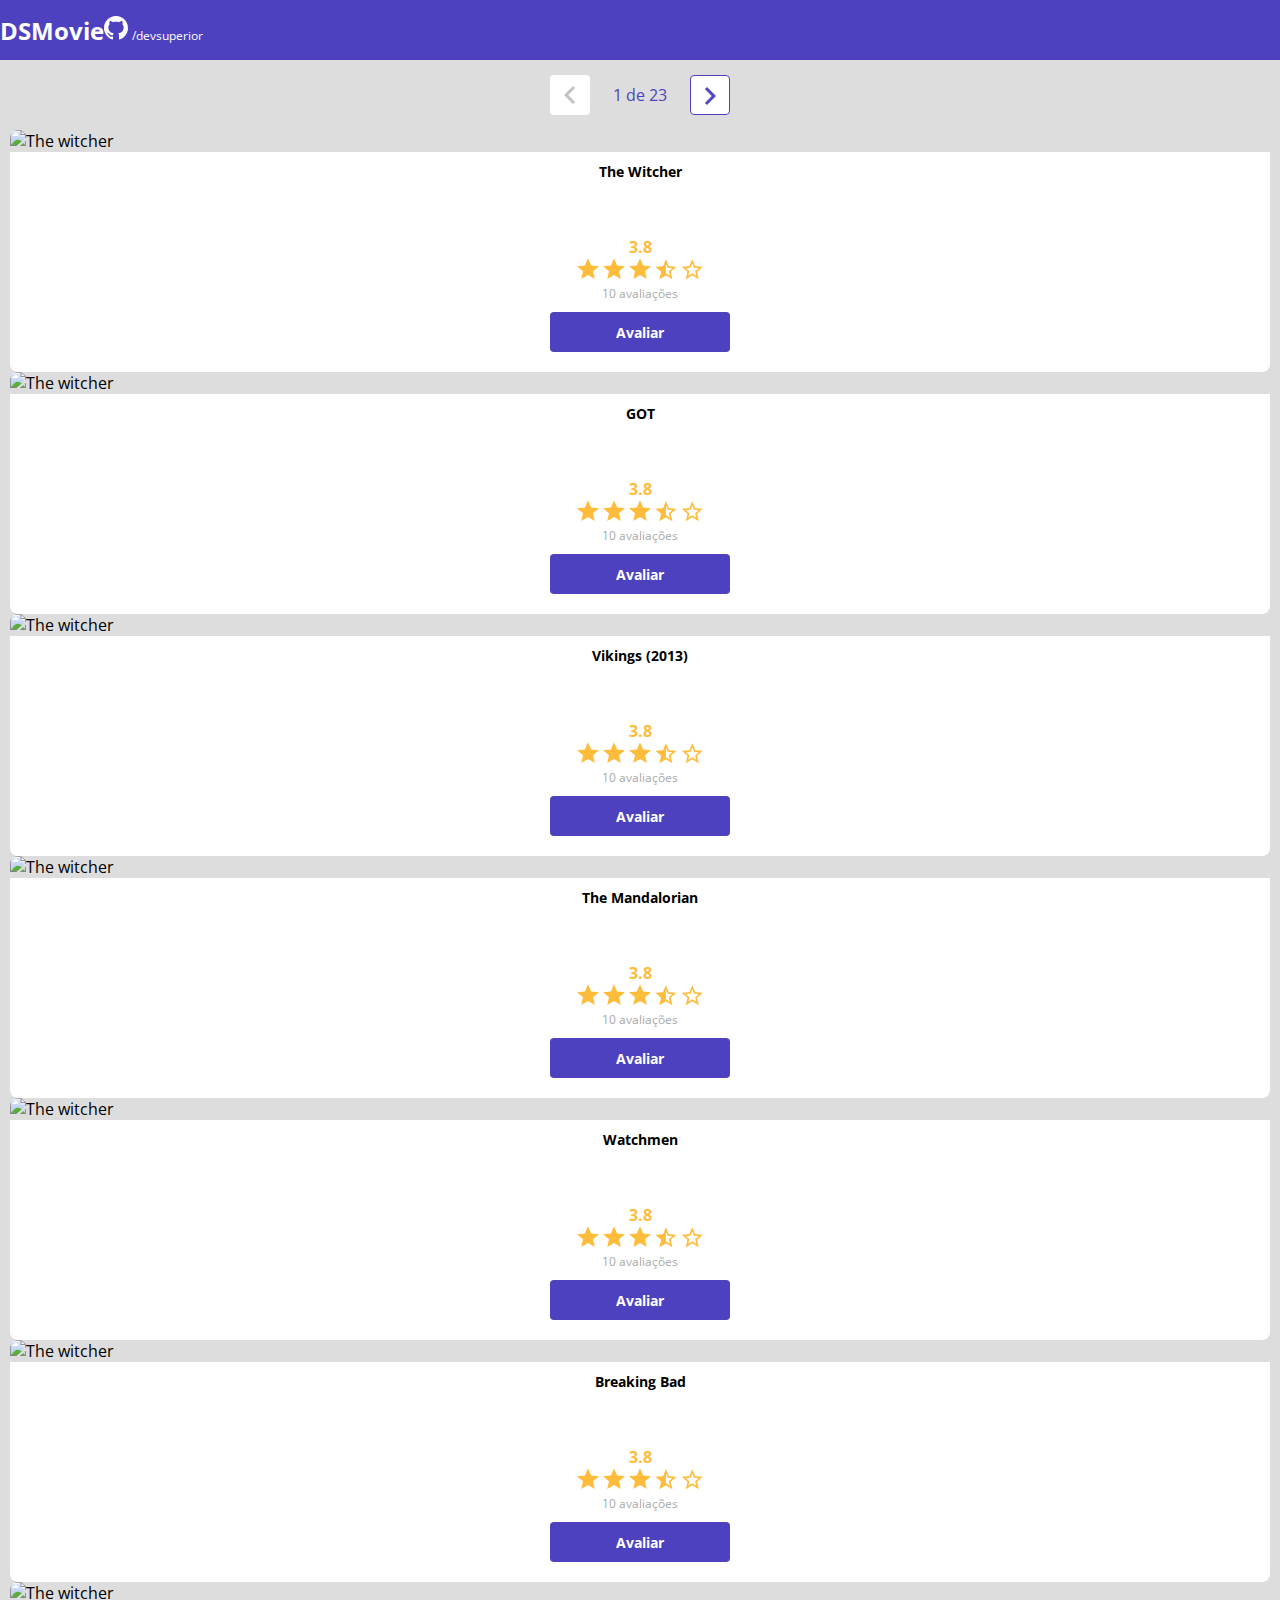
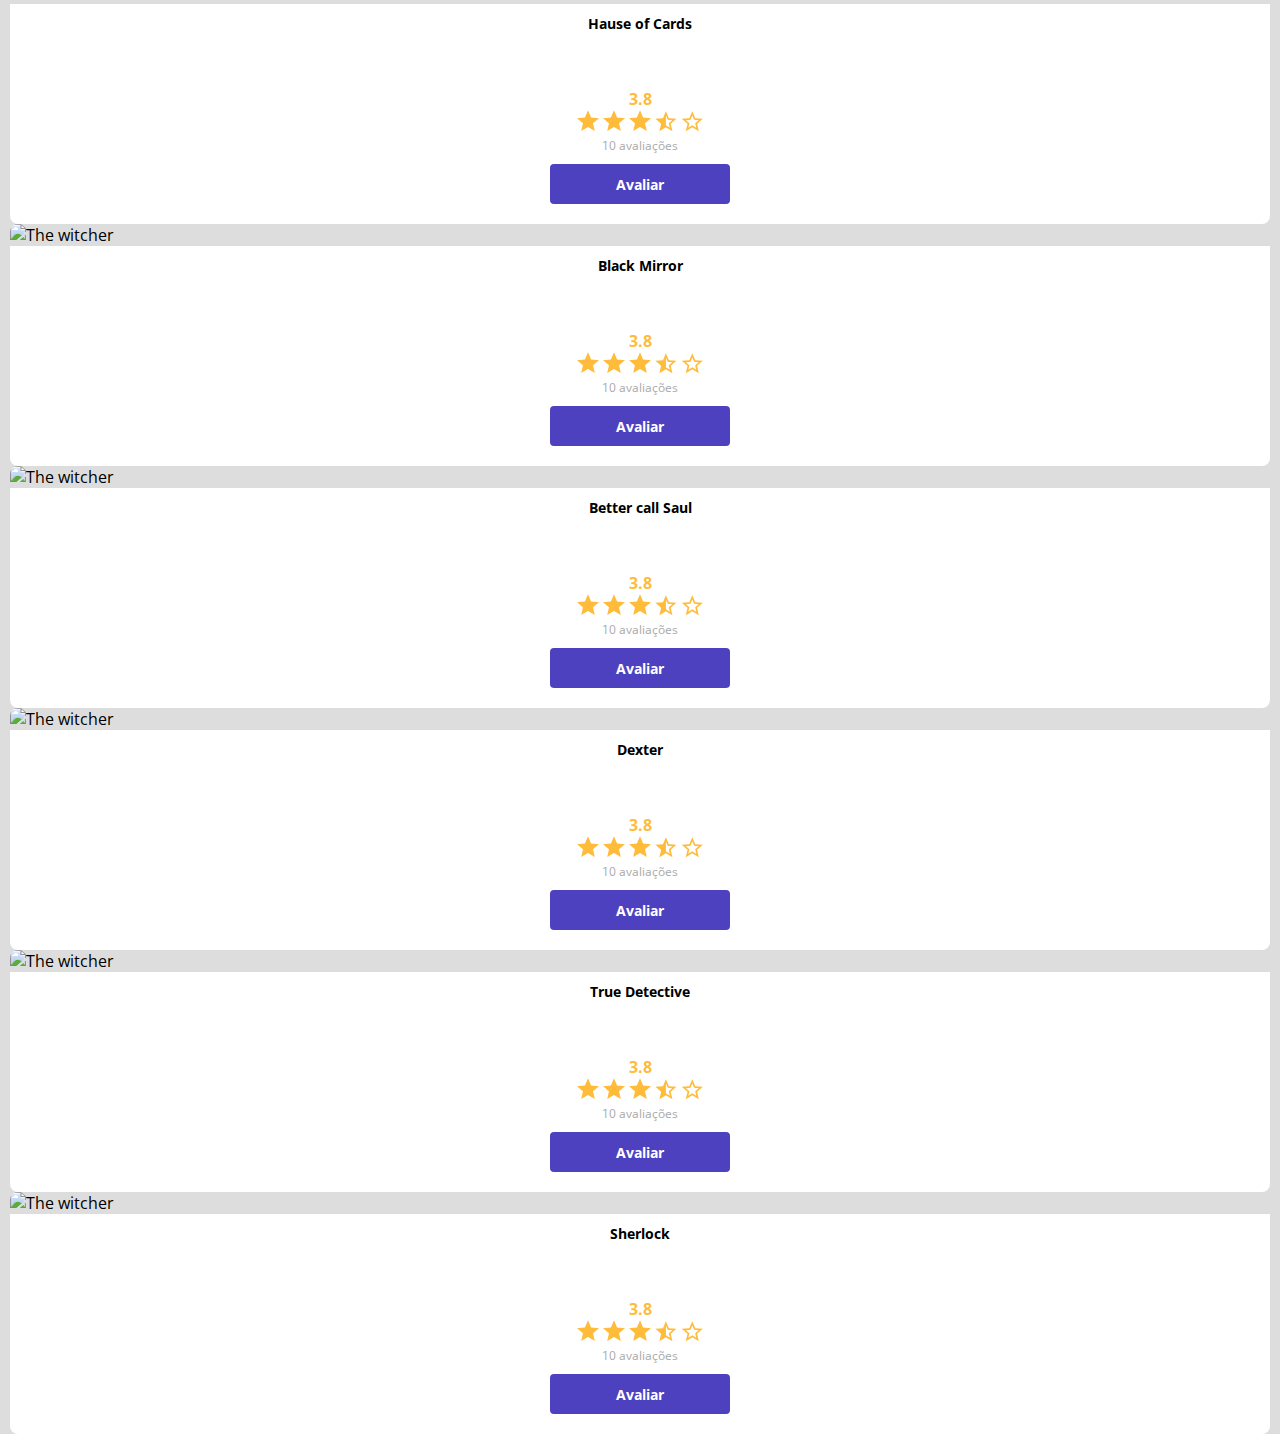
==== commit b34f385b: "Componente de paginação" ====
--- a/index.html
+++ b/index.html
@@ -30,6 +30,21 @@
 
     <main>
         <section id="dsmovie-card-list" class="container">
+            
+                <div class="dsmovie-pagination-container">
+                    <div class="dsmovie-pagination-box">
+                    <button disabled>
+                        <img src="img/arrow.svg" alt="Voltar">
+                    </button>
+                    <p>1 de 23</p>
+                    <button>
+                        <img class= "dsmovie-flip-horizontal" src="img/arrow.svg" alt="Próxima">
+                    </button>
+
+                </div>
+         
+            </div>
+
             <div class="row">
 
                 <div class="col-sm-6 col-lg-4 col-xl-3 mb-3">
--- a/css/styles.css
+++ b/css/styles.css
@@ -75,7 +75,7 @@
 }
 
 #dsmovie-card-list {
-    padding: 40px 10px;
+    padding: 0px 10px;
 }
 
 .dsmovie-card {
@@ -85,7 +85,7 @@
 .dsmovie-card img {
     border-radius: 8px 8px 0 0;
     width: 100%;
-    max-height: 173px;
+    
     
 }
 
@@ -192,4 +192,54 @@
     flex-direction: column;
     align-items: center;
     justify-content: space-between;
-}+}
+.dsmovie-pagination-container {
+    padding: 15px 0; 
+}
+.dsmovie-pagination-container {
+    padding: 15px 0;
+    display: flex;
+    justify-content: center;
+    
+}
+.dsmovie-pagination-box {
+    display: flex;
+    width: 180px;
+    justify-content: space-between;
+    align-items: center;
+
+}
+.dsmovie-pagination-box p {
+    margin: 0;
+    font: 12px;
+    color: var(--color-primary);
+    font-weight: 400;
+}
+.dsmovie-pagination-box button {
+   width: 40px;
+   height: 40px; 
+   border: 1px solid var(--color-primary);
+   border-radius: 4px;
+   background-color: var(--white);
+   display: flex;
+   justify-content: center;
+   align-items: center;
+}
+
+.dsmovie-pagination-box button img { 
+filter: brightness(0) saturate(100%) invert(24%) sepia(75%) saturate(1257%) hue-rotate(221deg) brightness(105%) contrast(98%);
+}
+
+.dsmovie-pagination-box button:disabled {
+    border: 1px var(--text-light-gray);
+
+}
+.dsmovie-pagination-box button:disabled img {
+    filter: unset;
+
+}
+
+.dsmovie-flip-horizontal { 
+    transform: rotate(180deg);
+
+}
